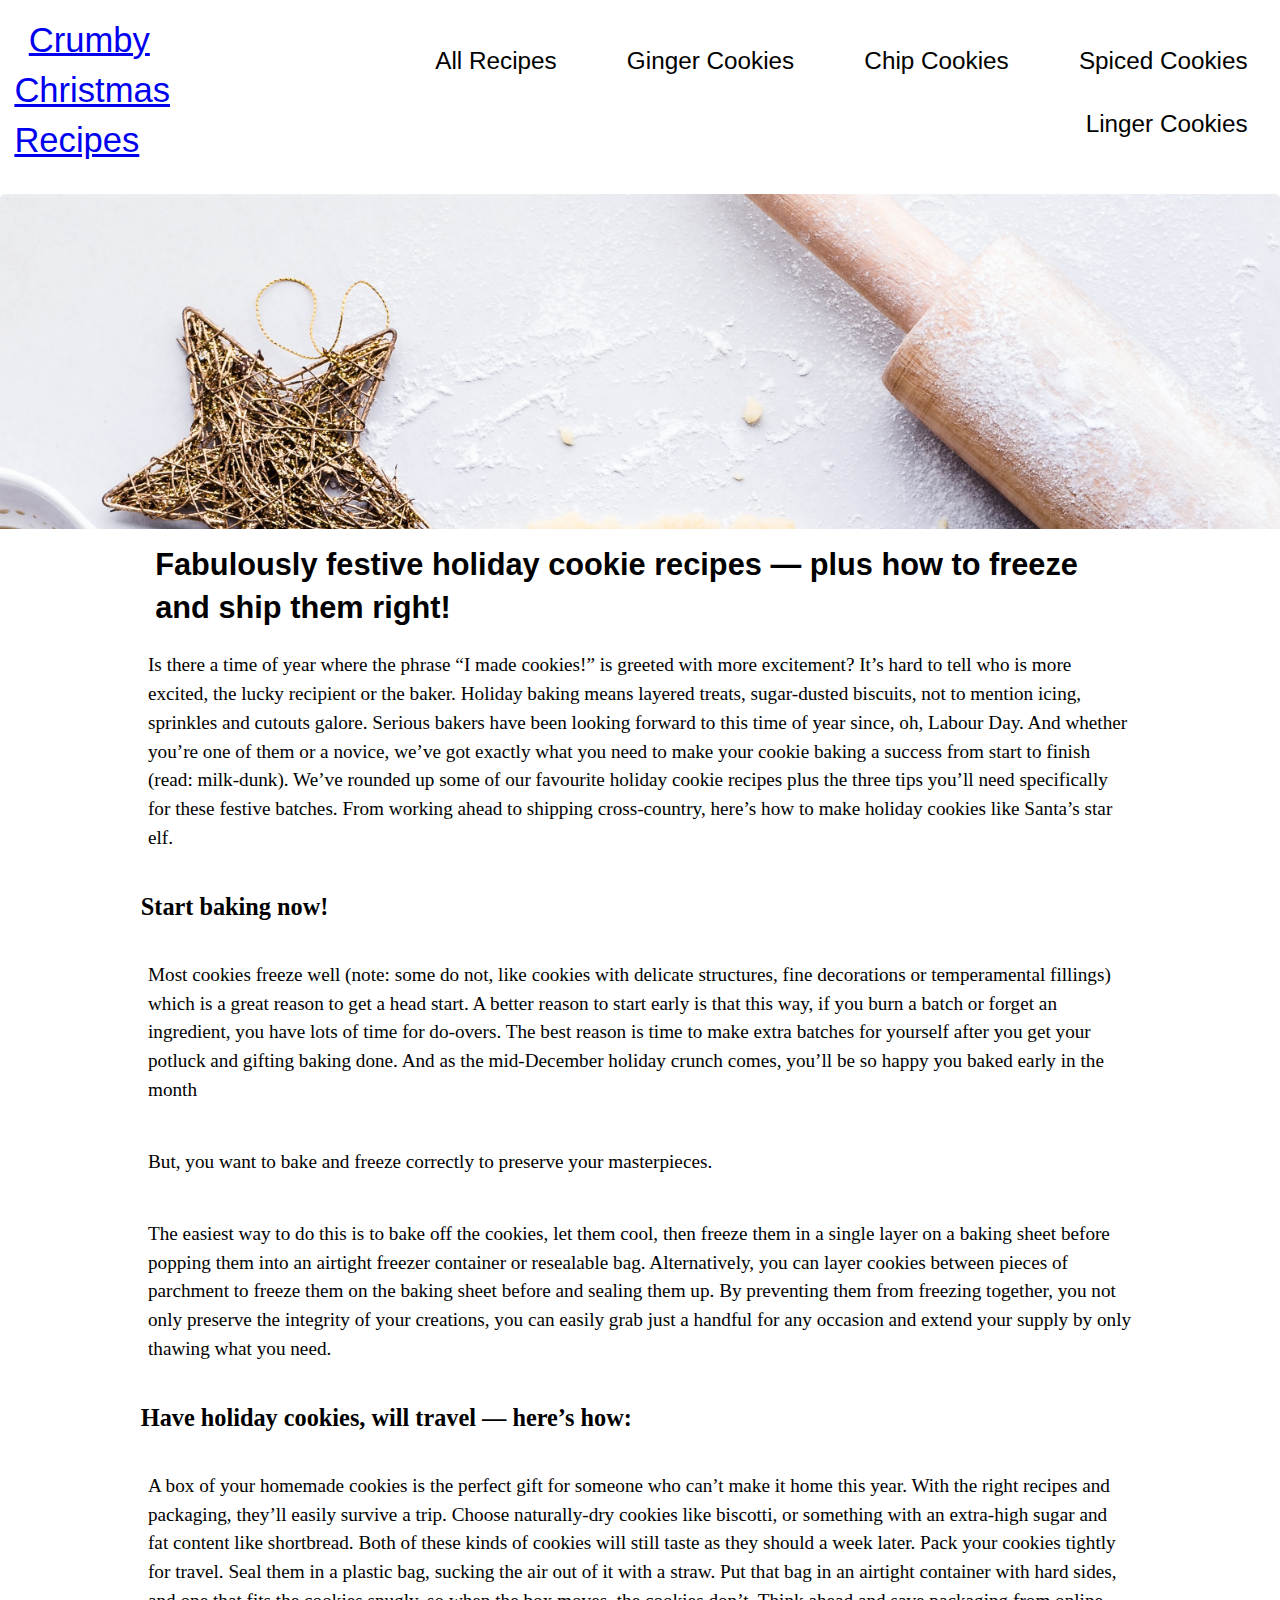
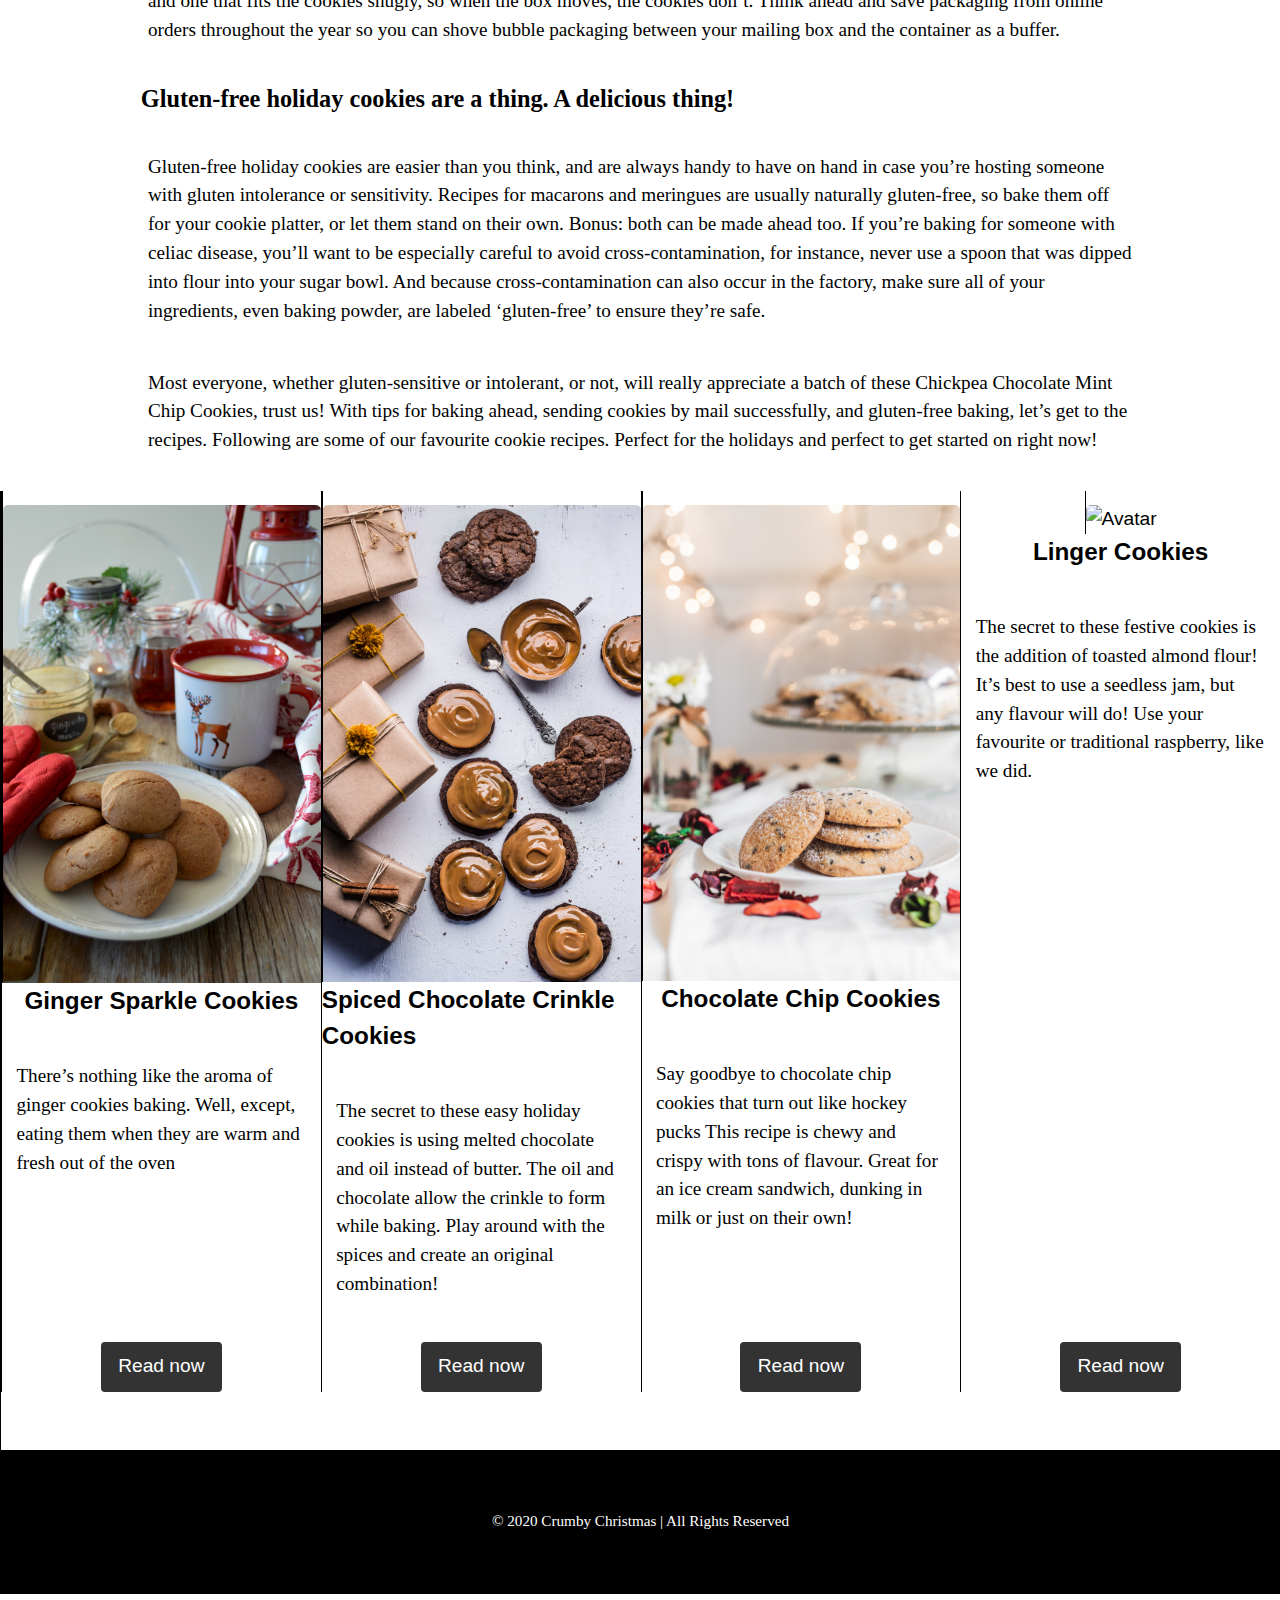
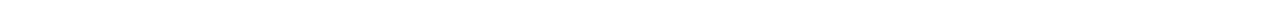
==== index.html @ 1827443c "Update file" ====
<!DOCTYPE html>
<html lang="en-ca">
<head>
  <meta charset="utf-8">
  <title>Recipe-Website</title>
  <meta name="viewport" content="width=device-width,initial-scale=1">
  <link href="css/main.css" rel="stylesheet">
  <link href="css/type.css" rel="stylesheet">
  <link href="css/grid.css" rel="stylesheet">
  <link href="css/modules.css" rel="stylesheet">
  <link rel="stylesheet" href="https://use.typekit.net/mhc1vne.css">
</head>
<body>
  <header class="masthead grid grid-middle island-1-2">
    <div class="island-1-2 unit xs-1 s-1 m-1 l-1-4 push-0">
      <a class="exa masthead-title section-bg embed embed-16by9 push-0 gutter-1-2 inline" href="index.html">Crumby Christmas Recipes</a>
    </div>

    <nav class="nav unit xs-1 s-1 m-1 l-3-4">
      <ul class="list-group-inline push-0">

        <li class="island-1-8">
          <a class="block text-center gutter pad-t-1 pad-b-1-4 giga" href="">All Recipes</a>
        </li>

        <li class="island-1-8">
          <a class="block text-center gutter pad-t-1 pad-b-1-4 giga" href="ginger.html">Ginger Cookies</a>
        </li>

        <li class="island-1-8">
          <a class="block text-center gutter pad-t-1 pad-b-1-4 giga" href="chip.html">Chip Cookies</a>
        </li>

        <li class="island-1-8">
          <a class="block text-center gutter pad-t-1 pad-b-1-4 giga" href="spiced.html">Spiced Cookies</a>
        </li>


        <li class="island-1-8">
          <a class="block text-center gutter pad-t-1 pad-b-1-4 giga" href="linger.html">Linger Cookies</a>
        </li>

      </ul>

    </nav>

    <div class="embed embed-4by1">
      <img class="embed-item" src="images/hoho.jpg"  alt="">
      <div class="banner-context text-right gutter-1-2">
        <div class="unit xs-1 s-1 m-1-2 l-1-2">
          <div class="wrapper">

          </div>
        </header>

      </div>

      <article class="wrapper">
        <h2 class="island-1-2 push-0">Fabulously festive holiday cookie recipes — plus how to freeze and ship them right!</h1>
          <p class="island-1-4">Is there a time of year where the phrase “I made cookies!” is greeted with more excitement? It’s hard to tell who is more excited, the lucky recipient or the baker. Holiday baking means layered treats, sugar-dusted biscuits, not to mention icing, sprinkles and cutouts galore. Serious bakers have been looking forward to this time of year since, oh, Labour Day. And whether you’re one of them or a novice, we’ve got exactly what you need to make your cookie baking a success from start to finish (read: milk-dunk). We’ve rounded up some of our favourite holiday cookie recipes plus the three tips you’ll need specifically for these festive batches. From working ahead to shipping cross-country, here’s how to make holiday cookies like Santa’s star elf.</p>
          <h4 class="haboro">Start baking now!</h4>
          <p class="island-1-4">Most cookies freeze well (note: some do not, like cookies with delicate structures, fine decorations or temperamental fillings) which is a great reason to get a head start. A better reason to start early is that this way, if you burn a batch or forget an ingredient, you have lots of time for do-overs. The best reason is time to make extra batches for yourself after you get your potluck and gifting baking done. And as the mid-December holiday crunch comes, you’ll be so happy you baked early in the month</p>
          <p class="island-1-4">But, you want to bake and freeze correctly to preserve your masterpieces.</p>
          <p class="island-1-4">The easiest way to do this is to bake off the cookies, let them cool, then freeze them in a single layer on a baking sheet before popping them into an airtight freezer container or resealable bag. Alternatively, you can layer cookies between pieces of parchment to freeze them on the baking sheet before and sealing them up. By preventing them from freezing together, you not only preserve the integrity of your creations, you can easily grab just a handful for any occasion and extend your supply by only thawing what you need.</p>
          <h4 class="haboro">Have holiday cookies, will travel — here’s how:</h4>
          <p class="island-1-4">A box of your homemade cookies is the perfect gift for someone who can’t make it home this year. With the right recipes and packaging, they’ll easily survive a trip. Choose naturally-dry cookies like biscotti, or something with an extra-high sugar and fat content like shortbread. Both of these kinds of cookies will still taste as they should a week later.
            Pack your cookies tightly for travel. Seal them in a plastic bag, sucking the air out of it with a straw. Put that bag in an airtight container with hard sides, and one that fits the cookies snugly, so when the box moves, the cookies don’t. Think ahead and save packaging from online orders throughout the year so you can shove bubble packaging between your mailing box and the container as a buffer.</p>
            <h4 class="haboro">Gluten-free holiday cookies are a thing. A delicious thing!</h4>
            <p class="island-1-4">Gluten-free holiday cookies are easier than you think, and are always handy to have on hand in case you’re hosting someone with gluten intolerance or sensitivity. Recipes for macarons and meringues are usually naturally gluten-free, so bake them off for your cookie platter, or let them stand on their own. Bonus: both can be made ahead too.
              If you’re baking for someone with celiac disease, you’ll want to be especially careful to avoid cross-contamination, for instance, never use a spoon that was dipped into flour into your sugar bowl. And because cross-contamination can also occur in the factory, make sure all of your ingredients, even baking powder, are labeled ‘gluten-free’ to ensure they’re safe.</p>
              <p class="island-1-4">Most everyone, whether gluten-sensitive or intolerant, or not, will really appreciate a batch of these Chickpea Chocolate Mint Chip Cookies, trust us!
                With tips for baking ahead, sending cookies by mail successfully, and gluten-free baking, let’s get to the recipes. Following are some of our favourite cookie recipes. Perfect for the holidays and perfect to get started on right now!</p>


              </article>


              <section>
                <div class="grid grid-strech">



                  <div class="unit xs-1 s-1 m-1-2 l-1-4 xl-1-4 unit-content-center-vertical unit-content-distribute">
                    <div>
                      <img class="img-flex" src="images/gingery-cookies.jpg" alt="Avatar">
                    </div>
                    <h4 class="gutter-1-2"><b>Ginger Sparkle Cookies</b></h4>
                    <p class="content-fill island-1-2">There’s nothing like the aroma of ginger cookies baking. Well, except, eating them when they are warm and fresh out of the oven</p>
                    <a class="btn btn-small content-shrink" href="ginger.html">Read now</a>
                  </div>
                  <div class="unit xs-1 s-1 m-1-2 l-1-4 xl-1-4 unit-content-center-vertical unit-content-distribute">

                    <div>
                      <img class="img-flex" src="images/peanut-cookies.jpg" alt="Avatar" style="width:100%">
                    </div>

                    <h4><b>Spiced Chocolate Crinkle Cookies</b></h4>
                    <p class="content-fill island-1-2">The secret to these easy holiday cookies is using melted chocolate and oil instead of butter. The oil and chocolate allow the crinkle to form while baking. Play around with the spices and create an original combination!</p>
                    <a class="btn btn-small content-shrink" href="chocolate.html">Read now</a>
                  </div>

                  <div class="unit xs-1 s-1 m-1-2 l-1-4 xl-1-4 unit-content-center-vertical unit-content-distribute">
                    <div>

                      <img class="img-flex" src="images/chip-cookies.jpg" alt="Avatar" style="width:100%">
                    </div>
                    <h4>Chocolate Chip Cookies<b></b></h4>
                    <p class="content-fill island-1-2">Say goodbye to chocolate chip cookies that turn out like hockey pucks
                      This recipe is chewy and crispy with tons of flavour. Great for an ice cream sandwich, dunking in milk or just on their own!</p>
                      <a class="btn btn-small content-shrink" href="chip.html">Read now</a>
                    </div>

                    <div class="unit xs-1 s-1 m-1-2 l-1-4 xl-1-4 unit-content-center-vertical unit-content-distribute">
                      <div>

                        <img class="img-flex" src="images/jam-cookies.jpg" alt="Avatar" style="width:100%">
                      </div>
                          <h4><b>Linger Cookies</b></h4>
                          <p class="content-fill island-1-2">The secret to these festive cookies is the addition of toasted almond flour! It’s best to use a seedless jam, but any flavour will do! Use your favourite or traditional raspberry, like we did.</p>
                          <a class="btn btn-small  content-shrink" href="linger.html">Read now</a>
                        </div>
                      </div>
                    <div class="pad-t-2">
                      <footer role="contentinfo" class="text-white dark align-bottom" tabindex="0">
                          <p class="micro island-2 text-center">© 2020 Crumby Christmas | All Rights Reserved</p>
                      </footer>
                    </div>

        </section>

      </body>
      </html>
---- css/main.css ----
@-moz-viewport { width: device-width; scale: 1; }
@-ms-viewport { width: device-width; scale: 1; }
@-o-viewport { width: device-width; scale: 1; }
@-webkit-viewport { width: device-width; scale: 1; }
@viewport { width: device-width; scale: 1; }

html {
  font-family:  adobe-text-pro, samantha-upright, haboro-soft, sans-serif;
}

nav ul{
  text-align: right;
  margin: 0;
  list-style-type: none;
}

nav li {
  display: inline-block;
}

nav a {
  display: inline-block;
  padding: .5em .75em;
  color: #000;
  text-decoration: none;
}

.haboro {
  font-family: haboro-soft;
}

.adobe-text-pro {
  font-family: adobe-text-pro;
}

.cards {

display: grid;

grid-template-columns: repeat(3, 1fr);

grid-auto-rows: auto;

grid-gap: 1rem;

}

.card {
  /* Add shadows to create the "card" effect */
  box-shadow: 0 4px 8px 0 rgba(0,0,0,0.2);
  transition: 0.3s;
}

/* On mouse-over, add a deeper shadow */
.card:hover {
  box-shadow: 0 8px 16px 0 rgba(0,0,0,0.2);
}

/* Add some padding inside the card container */
.container {
  padding: 2px 16px;
}

.card {
  box-shadow: 0 4px 8px 0 rgba(0,0,0,0.2);
  transition: 0.3s;
  border-radius: 5px; /* 5px rounded corners */
}

/* Add rounded corners to the top left and the top right corner of the image */
img {
  border-radius: 5px 5px 0 0;
}


section {
  display: flex inline-block;
  flex-grow: 1;
  flex-direction: row;
  margin-bottom: 1em;
}

section div {
  border-left: solid;
  border-width: thin;
  margin: 0;
  /* width: 25%; */
}

img {
  width: 100%;
  display: block;
  margin-left: auto;
  margin-right: auto;
  margin-top: .75em;
}

.card img {
  width: 100px;
}

p {
   font-family: adobe-text-pro;
}

footer {
  width:100%;
  background-color: black;
  color: #ffff;
}

@media only screen and (min-width: 38em) {

  }
;
   }


   }
---- css/type.css ----
/*
  Typografier || Code released under the UNLICENSE
  https://typografier.web-dev.tools/#0,100,1.3,1.067,1;38,110,1.4,1.125,1;60,120,1.5,1.125,1;90,130,1.5,1.125,1
*/

html {
  font-size: 100%;
  line-height: 1.3;
}

a {
  background-color: transparent;
  -webkit-text-decoration-skip: objects;
}

sub,
sup {
  font-size: .75em;
  line-height: 1px;
  position: relative;
  vertical-align: baseline;
}

sup {
  top: -.5em;
}

sub {
  bottom: -.25em;
}

pre,
code,
kbd,
samp {
  font-size: 1em;
}

abbr[title] {
  border-bottom: none;
  text-decoration: underline;
  text-decoration: underline dotted;
}

b,
strong {
  font-weight: bold;
}

dfn,
caption {
  font-style: italic;
}

hr {
  border: 0;
  border-top: 2px solid #000;
  height: 0;
}

table {
  border-collapse: collapse;
  border-spacing: 0;
  width: 100%;
  table-layout: fixed;
}

caption {
  text-align: left;
}

th,
td {
  border-bottom: 1px solid #000;
  text-align: left;
  vertical-align: top;
}

thead th {
  vertical-align: bottom;

  border-bottom-width: 2px;
}

.text-left {
  text-align: left;
}

.text-right {
  text-align: right;
}

.text-center {
  text-align: center;
}

.normal {
  font-weight: normal;
  font-style: normal;
}

.not-bold {
  font-weight: normal;
}

.not-italic {
  font-style: normal;
}

.bold {
  font-weight: bold;
}

.italic {
  font-style: italic;
}

.text-upper {
  text-transform: uppercase;
}

.text-lower {
  text-transform: lowercase;
}

.wrapper {
  margin-left: auto;
  margin-right: auto;
  max-width: 52em;
  width: 100%;
}

.wrapper-no-center {
  max-width: 52em;
  width: 100%;
}

.max-length {
  margin-left: auto;
  margin-right: auto;
  max-width: 36em;
  width: 100%;
}

.max-length-no-center {
  max-width: 36em;
  width: 100%;
}

h1,
h2,
h3,
h4,
h5,
h6,
p,
ul,
ol,
dl,
dd,
figure,
blockquote,
details,
hr,
fieldset,
pre,
table,
caption,
menu {
  margin: 0 0 1.3rem;
}

.tenamega {
  font-size: 2.0408rem;
  line-height: 2.925rem;
}

.tenakilo {
  font-size: 1.9127rem;
  line-height: 2.6rem;
}

.tena {
  font-size: 1.7926rem;
  line-height: 2.6rem;
}

.nina {
  font-size: 1.68rem;
  line-height: 2.275rem;
}

.yotta {
  font-size: 1.5745rem;
  line-height: 2.275rem;
}

.zetta {
  font-size: 1.4757rem;
  line-height: 1.95rem;
}

h1,
.exa {
  font-size: 1.383rem;
  line-height: 1.95rem;
}

h2,
.peta {
  font-size: 1.2962rem;
  line-height: 1.95rem;
}

h3,
.tera {
  font-size: 1.2148rem;
  line-height: 1.625rem;
}

h4,
.giga {
  font-size: 1.1385rem;
  line-height: 1.625rem;
}

h5,
.mega {
  font-size: 1.067rem;
  line-height: 1.625rem;
}

h6,
.kilo,
input,
textarea {
  font-size: 1rem;
  line-height: 1.3rem;
}

small,
.milli {
  font-size: .9372rem;
  line-height: 1.3rem;
}

.micro {
  font-size: .8784rem;
  line-height: 1.3rem;
}

.nano {
  font-size: .8232rem;
  line-height: 1.3rem;
}

.pico {
  font-size: .7715rem;
  line-height: 1.3rem;
}

ul,
ol {
  padding-left: 0;
}

ul ul,
ol ul {
  padding-left: 1em;
}

ol ol,
ul ol {
  padding-left: 1.6em;
}

.hang-punc {
  float: left;
  margin-left: -1.4em;
  text-align: right;
  width: 1.3em;
}

table {
  margin-left: -.325rem;
  margin-right: -.325rem;
  width: calc(100% + .325rem + .325rem);
}

input,
option,
select {
  height: calc(1.3rem + .1625rem + .1625rem);
}

[type="color"] {
  width: calc(1.3rem + .1625rem + .1625rem);
}

[type="checkbox"],
[type="radio"] {
  display: inline-block;
  height: auto;
}

.push {
  margin-bottom: 1.3rem;
}

.push-none,
.push-0 {
  margin-bottom: 0;
}

.push-double,
.push-2 {
  margin-bottom: 2.6rem;
}

.push-three-quarters,
.push-3-4 {
  margin-bottom: .975rem;
}

.push-half,
.push-1-2 {
  margin-bottom: .65rem;
}

.push-quarter,
.push-1-4 {
  margin-bottom: .325rem;
}

.push-eighth,
.push-1-8 {
  margin-bottom: .1625rem;
}

.push-right-eighth,
.push-r-1-8 {
  margin-right: .1625rem;
}

.push-right-quarter,
.push-r-1-4 {
  margin-right: .325rem;
}

.push-right-half,
.push-r-1-2 {
  margin-right: .65rem;
}

.push-right-three-quarters,
.push-r-3-4 {
  margin-right: .975rem;
}

.push-right,
.push-r {
  margin-right: 1.3rem;
}

.pad-top,
.pad-t {
  padding-top: 1.3rem;
}

.pad-bottom,
.pad-b {
  padding-bottom: 1.3rem;
}

.pad-top-double,
.pad-t-2 {
  padding-top: 2.6rem;
}

.pad-bottom-double,
.pad-b-2 {
  padding-bottom: 2.6rem;
}

.pad-top-three-quarters,
.pad-t-3-4 {
  padding-top: .975rem;
}

.pad-bottom-three-quarters,
.pad-b-3-4 {
  padding-bottom: .975rem;
}

.pad-top-half,
.pad-t-1-2 {
  padding-top: .65rem;
}

.pad-bottom-half,
.pad-b-1-2 {
  padding-bottom: .65rem;
}

.pad-top-quarter,
.pad-t-1-4 {
  padding-top: .325rem;
}

.pad-bottom-quarter,
.pad-b-1-4 {
  padding-bottom: .325rem;
}

.pad-top-eighth,
.pad-t-1-8 {
  padding-top: .1625rem;
}

.pad-bottom-eighth,
.pad-b-1-8 {
  padding-bottom: .1625rem;
}

.island {
  padding: 1.3rem;
}

.island-double,
.island-2 {
  padding: 2.6rem;
}

.island-three-quarters,
.island-3-4 {
  padding: .975rem;
}

.island-half,
.island-1-2 {
  padding: .65rem;
}

.island-quarter,
.island-1-4,
td,
table th {
  padding: .325rem;
}

.island-eighth,
.island-1-8,
input:not([type="checkbox"]),
input:not([type="radio"]),
textarea {
  padding: .1625rem;
}

.gutter {
  padding-left: 1.3rem;
  padding-right: 1.3rem;
}

.gutter-double,
.gutter-2 {
  padding-left: 2.6rem;
  padding-right: 2.6rem;
}

.gutter-three-quarters,
.gutter-3-4 {
  padding-left: .975rem;
  padding-right: .975rem;
}

.gutter-half,
.gutter-1-2 {
  padding-left: .65rem;
  padding-right: .65rem;
}

.gutter-quarter,
.gutter-1-4,
caption {
  padding-left: .325rem;
  padding-right: .325rem;
}

.gutter-eighth,
.gutter-1-8 {
  padding-left: .1625rem;
  padding-right: .1625rem;
}

.i-1 {
  height: 1.3rem;
  width: 1.3rem;
}

.i-3-4 {
  height: .975rem;
  width: .975rem;
}

.i-1-2 {
  height: .65rem;
  width: .65rem;
}

.i-1-4 {
  height: .325rem;
  width: .325rem;
}

.i-1-8 {
  height: .1625rem;
  width: .1625rem;
}

.i-1-1-2,
.i-3-2 {
  height: 1.95rem;
  width: 1.95rem;
}

.i-1-1-4,
.i-5-4 {
  height: 1.625rem;
  width: 1.625rem;
}

.i-1-3-4,
.i-7-4 {
  height: 2.275rem;
  width: 2.275rem;
}

.i-2 {
  height: 2.6rem;
  width: 2.6rem;
}

select {
  padding: 0 .1625rem;
}

fieldset {
  padding: .325rem 0;

  border: 0;
  border-top: 2px solid #000;
}

legend {
  padding-right: .325rem;
}

@media only screen and (min-width: 38em) {

  html {
    font-size: 110%;
    line-height: 1.4;
  }

  h1,
  h2,
  h3,
  h4,
  h5,
  h6,
  p,
  ul,
  ol,
  dl,
  dd,
  figure,
  blockquote,
  details,
  hr,
  fieldset,
  pre,
  table,
  caption,
  menu {
    margin: 0 0 1.4rem;
  }

  .tenamega {
    font-size: 3.6532rem;
    line-height: 4.9rem;
  }

  .tenakilo {
    font-size: 3.2473rem;
    line-height: 4.55rem;
  }

  .tena {
    font-size: 2.8865rem;
    line-height: 3.85rem;
  }

  .nina {
    font-size: 2.5658rem;
    line-height: 3.5rem;
  }

  .yotta {
    font-size: 2.2807rem;
    line-height: 3.15rem;
  }

  .zetta {
    font-size: 2.0273rem;
    line-height: 2.8rem;
  }

  h1,
  .exa {
    font-size: 1.802rem;
    line-height: 2.45rem;
  }

  h2,
  .peta {
    font-size: 1.6018rem;
    line-height: 2.1rem;
  }

  h3,
  .tera {
    font-size: 1.4238rem;
    line-height: 2.1rem;
  }

  h4,
  .giga {
    font-size: 1.2656rem;
    line-height: 1.75rem;
  }

  h5,
  .mega {
    font-size: 1.125rem;
    line-height: 1.75rem;
  }

  h6,
  .kilo,
  input,
  textarea {
    font-size: 1rem;
    line-height: 1.4rem;
  }

  small,
  .milli {
    font-size: .8889rem;
    line-height: 1.4rem;
  }

  .micro {
    font-size: .7901rem;
    line-height: 1.4rem;
  }

  .nano {
    font-size: .7023rem;
    line-height: 1.05rem;
  }

  .pico {
    font-size: .6243rem;
    line-height: 1.05rem;
  }

  ul,
  ol {
    padding-left: 0;
  }

  ul ul,
  ol ul {
    padding-left: 1em;
  }

  ol ol,
  ul ol {
    padding-left: 1.6em;
  }

  .hang-punc {
    float: left;
    margin-left: -1.4em;
    text-align: right;
    width: 1.3em;
  }

  table {
    margin-left: -.35rem;
    margin-right: -.35rem;
    width: calc(100% + .35rem + .35rem);
  }

  input,
  option,
  select {
    height: calc(1.4rem + .175rem + .175rem);
  }

  [type="color"] {
    width: calc(1.4rem + .175rem + .175rem);
  }

  [type="checkbox"],
  [type="radio"] {
    display: inline-block;
    height: auto;
  }

  .push {
    margin-bottom: 1.4rem;
  }

  .push-none,
  .push-0 {
    margin-bottom: 0;
  }

  .push-double,
  .push-2 {
    margin-bottom: 2.8rem;
  }

  .push-three-quarters,
  .push-3-4 {
    margin-bottom: 1.05rem;
  }

  .push-half,
  .push-1-2 {
    margin-bottom: .7rem;
  }

  .push-quarter,
  .push-1-4 {
    margin-bottom: .35rem;
  }

  .push-eighth,
  .push-1-8 {
    margin-bottom: .175rem;
  }

  .push-right-eighth,
  .push-r-1-8 {
    margin-right: .175rem;
  }

  .push-right-quarter,
  .push-r-1-4 {
    margin-right: .35rem;
  }

  .push-right-half,
  .push-r-1-2 {
    margin-right: .7rem;
  }

  .push-right-three-quarters,
  .push-r-3-4 {
    margin-right: 1.05rem;
  }

  .push-right,
  .push-r {
    margin-right: 1.4rem;
  }

  .pad-top,
  .pad-t {
    padding-top: 1.4rem;
  }

  .pad-bottom,
  .pad-b {
    padding-bottom: 1.4rem;
  }

  .pad-top-double,
  .pad-t-2 {
    padding-top: 2.8rem;
  }

  .pad-bottom-double,
  .pad-b-2 {
    padding-bottom: 2.8rem;
  }

  .pad-top-three-quarters,
  .pad-t-3-4 {
    padding-top: 1.05rem;
  }

  .pad-bottom-three-quarters,
  .pad-b-3-4 {
    padding-bottom: 1.05rem;
  }

  .pad-top-half,
  .pad-t-1-2 {
    padding-top: .7rem;
  }

  .pad-bottom-half,
  .pad-b-1-2 {
    padding-bottom: .7rem;
  }

  .pad-top-quarter,
  .pad-t-1-4 {
    padding-top: .35rem;
  }

  .pad-bottom-quarter,
  .pad-b-1-4 {
    padding-bottom: .35rem;
  }

  .pad-top-eighth,
  .pad-t-1-8 {
    padding-top: .175rem;
  }

  .pad-bottom-eighth,
  .pad-b-1-8 {
    padding-bottom: .175rem;
  }

  .island {
    padding: 1.4rem;
  }

  .island-double,
  .island-2 {
    padding: 2.8rem;
  }

  .island-three-quarters,
  .island-3-4 {
    padding: 1.05rem;
  }

  .island-half,
  .island-1-2 {
    padding: .7rem;
  }

  .island-quarter,
  .island-1-4,
  td,
  table th {
    padding: .35rem;
  }

  .island-eighth,
  .island-1-8,
  input:not([type="checkbox"]),
  input:not([type="radio"]),
  textarea {
    padding: .175rem;
  }

  .gutter {
    padding-left: 1.4rem;
    padding-right: 1.4rem;
  }

  .gutter-double,
  .gutter-2 {
    padding-left: 2.8rem;
    padding-right: 2.8rem;
  }

  .gutter-three-quarters,
  .gutter-3-4 {
    padding-left: 1.05rem;
    padding-right: 1.05rem;
  }

  .gutter-half,
  .gutter-1-2 {
    padding-left: .7rem;
    padding-right: .7rem;
  }

  .gutter-quarter,
  .gutter-1-4,
  caption {
    padding-left: .35rem;
    padding-right: .35rem;
  }

  .gutter-eighth,
  .gutter-1-8 {
    padding-left: .175rem;
    padding-right: .175rem;
  }

  .i-1 {
    height: 1.4rem;
    width: 1.4rem;
  }

  .i-3-4 {
    height: 1.05rem;
    width: 1.05rem;
  }

  .i-1-2 {
    height: .7rem;
    width: .7rem;
  }

  .i-1-4 {
    height: .35rem;
    width: .35rem;
  }

  .i-1-8 {
    height: .175rem;
    width: .175rem;
  }

  .i-1-1-2,
  .i-3-2 {
    height: 2.1rem;
    width: 2.1rem;
  }

  .i-1-1-4,
  .i-5-4 {
    height: 1.75rem;
    width: 1.75rem;
  }

  .i-1-3-4,
  .i-7-4 {
    height: 2.45rem;
    width: 2.45rem;
  }

  .i-2 {
    height: 2.8rem;
    width: 2.8rem;
  }

  select {
    padding: 0 .175rem;
  }

  fieldset {
    padding: .35rem 0;

    border: 0;
    border-top: 2px solid #000;
  }

  legend {
    padding-right: .35rem;
  }

}

@media only screen and (min-width: 60em) {

  html {
    font-size: 120%;
    line-height: 1.5;
  }

  h1,
  h2,
  h3,
  h4,
  h5,
  h6,
  p,
  ul,
  ol,
  dl,
  dd,
  figure,
  blockquote,
  details,
  hr,
  fieldset,
  pre,
  table,
  caption,
  menu {
    margin: 0 0 1.5rem;
  }

  .tenamega {
    font-size: 3.6532rem;
    line-height: 4.875rem;
  }

  .tenakilo {
    font-size: 3.2473rem;
    line-height: 4.5rem;
  }

  .tena {
    font-size: 2.8865rem;
    line-height: 4.125rem;
  }

  .nina {
    font-size: 2.5658rem;
    line-height: 3.375rem;
  }

  .yotta {
    font-size: 2.2807rem;
    line-height: 3rem;
  }

  .zetta {
    font-size: 2.0273rem;
    line-height: 3rem;
  }

  h1,
  .exa {
    font-size: 1.802rem;
    line-height: 2.625rem;
  }

  h2,
  .peta {
    font-size: 1.6018rem;
    line-height: 2.25rem;
  }

  h3,
  .tera {
    font-size: 1.4238rem;
    line-height: 1.875rem;
  }

  h4,
  .giga {
    font-size: 1.2656rem;
    line-height: 1.875rem;
  }

  h5,
  .mega {
    font-size: 1.125rem;
    line-height: 1.5rem;
  }

  h6,
  .kilo,
  input,
  textarea {
    font-size: 1rem;
    line-height: 1.5rem;
  }

  small,
  .milli {
    font-size: .8889rem;
    line-height: 1.5rem;
  }

  .micro {
    font-size: .7901rem;
    line-height: 1.5rem;
  }

  .nano {
    font-size: .7023rem;
    line-height: 1.125rem;
  }

  .pico {
    font-size: .6243rem;
    line-height: 1.125rem;
  }

  ul,
  ol {
    padding-left: 0;
  }

  ul ul,
  ol ul {
    padding-left: 1em;
  }

  ol ol,
  ul ol {
    padding-left: 1.6em;
  }

  .hang-punc {
    float: left;
    margin-left: -1.4em;
    text-align: right;
    width: 1.3em;
  }

  table {
    margin-left: -.375rem;
    margin-right: -.375rem;
    width: calc(100% + .375rem + .375rem);
  }

  input,
  option,
  select {
    height: calc(1.5rem + .1875rem + .1875rem);
  }

  [type="color"] {
    width: calc(1.5rem + .1875rem + .1875rem);
  }

  [type="checkbox"],
  [type="radio"] {
    display: inline-block;
    height: auto;
  }

  .push {
    margin-bottom: 1.5rem;
  }

  .push-none,
  .push-0 {
    margin-bottom: 0;
  }

  .push-double,
  .push-2 {
    margin-bottom: 3rem;
  }

  .push-three-quarters,
  .push-3-4 {
    margin-bottom: 1.125rem;
  }

  .push-half,
  .push-1-2 {
    margin-bottom: .75rem;
  }

  .push-quarter,
  .push-1-4 {
    margin-bottom: .375rem;
  }

  .push-eighth,
  .push-1-8 {
    margin-bottom: .1875rem;
  }

  .push-right-eighth,
  .push-r-1-8 {
    margin-right: .1875rem;
  }

  .push-right-quarter,
  .push-r-1-4 {
    margin-right: .375rem;
  }

  .push-right-half,
  .push-r-1-2 {
    margin-right: .75rem;
  }

  .push-right-three-quarters,
  .push-r-3-4 {
    margin-right: 1.125rem;
  }

  .push-right,
  .push-r {
    margin-right: 1.5rem;
  }

  .pad-top,
  .pad-t {
    padding-top: 1.5rem;
  }

  .pad-bottom,
  .pad-b {
    padding-bottom: 1.5rem;
  }

  .pad-top-double,
  .pad-t-2 {
    padding-top: 3rem;
  }

  .pad-bottom-double,
  .pad-b-2 {
    padding-bottom: 3rem;
  }

  .pad-top-three-quarters,
  .pad-t-3-4 {
    padding-top: 1.125rem;
  }

  .pad-bottom-three-quarters,
  .pad-b-3-4 {
    padding-bottom: 1.125rem;
  }

  .pad-top-half,
  .pad-t-1-2 {
    padding-top: .75rem;
  }

  .pad-bottom-half,
  .pad-b-1-2 {
    padding-bottom: .75rem;
  }

  .pad-top-quarter,
  .pad-t-1-4 {
    padding-top: .375rem;
  }

  .pad-bottom-quarter,
  .pad-b-1-4 {
    padding-bottom: .375rem;
  }

  .pad-top-eighth,
  .pad-t-1-8 {
    padding-top: .1875rem;
  }

  .pad-bottom-eighth,
  .pad-b-1-8 {
    padding-bottom: .1875rem;
  }

  .island {
    padding: 1.5rem;
  }

  .island-double,
  .island-2 {
    padding: 3rem;
  }

  .island-three-quarters,
  .island-3-4 {
    padding: 1.125rem;
  }

  .island-half,
  .island-1-2 {
    padding: .75rem;
  }

  .island-quarter,
  .island-1-4,
  td,
  table th {
    padding: .375rem;
  }

  .island-eighth,
  .island-1-8,
  input:not([type="checkbox"]),
  input:not([type="radio"]),
  textarea {
    padding: .1875rem;
  }

  .gutter {
    padding-left: 1.5rem;
    padding-right: 1.5rem;
  }

  .gutter-double,
  .gutter-2 {
    padding-left: 3rem;
    padding-right: 3rem;
  }

  .gutter-three-quarters,
  .gutter-3-4 {
    padding-left: 1.125rem;
    padding-right: 1.125rem;
  }

  .gutter-half,
  .gutter-1-2 {
    padding-left: .75rem;
    padding-right: .75rem;
  }

  .gutter-quarter,
  .gutter-1-4,
  caption {
    padding-left: .375rem;
    padding-right: .375rem;
  }

  .gutter-eighth,
  .gutter-1-8 {
    padding-left: .1875rem;
    padding-right: .1875rem;
  }

  .i-1 {
    height: 1.5rem;
    width: 1.5rem;
  }

  .i-3-4 {
    height: 1.125rem;
    width: 1.125rem;
  }

  .i-1-2 {
    height: .75rem;
    width: .75rem;
  }

  .i-1-4 {
    height: .375rem;
    width: .375rem;
  }

  .i-1-8 {
    height: .1875rem;
    width: .1875rem;
  }

  .i-1-1-2,
  .i-3-2 {
    height: 2.25rem;
    width: 2.25rem;
  }

  .i-1-1-4,
  .i-5-4 {
    height: 1.875rem;
    width: 1.875rem;
  }

  .i-1-3-4,
  .i-7-4 {
    height: 2.625rem;
    width: 2.625rem;
  }

  .i-2 {
    height: 3rem;
    width: 3rem;
  }

  select {
    padding: 0 .1875rem;
  }

  fieldset {
    padding: .375rem 0;

    border: 0;
    border-top: 2px solid #000;
  }

  legend {
    padding-right: .375rem;
  }

}

@media only screen and (min-width: 90em) {

  html {
    font-size: 130%;
    line-height: 1.5;
  }

  h1,
  h2,
  h3,
  h4,
  h5,
  h6,
  p,
  ul,
  ol,
  dl,
  dd,
  figure,
  blockquote,
  details,
  hr,
  fieldset,
  pre,
  table,
  caption,
  menu {
    margin: 0 0 1.5rem;
  }

  .tenamega {
    font-size: 3.6532rem;
    line-height: 4.875rem;
  }

  .tenakilo {
    font-size: 3.2473rem;
    line-height: 4.5rem;
  }

  .tena {
    font-size: 2.8865rem;
    line-height: 4.125rem;
  }

  .nina {
    font-size: 2.5658rem;
    line-height: 3.375rem;
  }

  .yotta {
    font-size: 2.2807rem;
    line-height: 3rem;
  }

  .zetta {
    font-size: 2.0273rem;
    line-height: 3rem;
  }

  h1,
  .exa {
    font-size: 1.802rem;
    line-height: 2.625rem;
  }

  h2,
  .peta {
    font-size: 1.6018rem;
    line-height: 2.25rem;
  }

  h3,
  .tera {
    font-size: 1.4238rem;
    line-height: 1.875rem;
  }

  h4,
  .giga {
    font-size: 1.2656rem;
    line-height: 1.875rem;
  }

  h5,
  .mega {
    font-size: 1.125rem;
    line-height: 1.5rem;
  }

  h6,
  .kilo,
  input,
  textarea {
    font-size: 1rem;
    line-height: 1.5rem;
  }

  small,
  .milli {
    font-size: .8889rem;
    line-height: 1.5rem;
  }

  .micro {
    font-size: .7901rem;
    line-height: 1.5rem;
  }

  .nano {
    font-size: .7023rem;
    line-height: 1.125rem;
  }

  .pico {
    font-size: .6243rem;
    line-height: 1.125rem;
  }

  ul,
  ol {
    padding-left: 0;
  }

  ul ul,
  ol ul {
    padding-left: 1em;
  }

  ol ol,
  ul ol {
    padding-left: 1.6em;
  }

  .hang-punc {
    float: left;
    margin-left: -1.4em;
    text-align: right;
    width: 1.3em;
  }

  table {
    margin-left: -.375rem;
    margin-right: -.375rem;
    width: calc(100% + .375rem + .375rem);
  }

  input,
  option,
  select {
    height: calc(1.5rem + .1875rem + .1875rem);
  }

  [type="color"] {
    width: calc(1.5rem + .1875rem + .1875rem);
  }

  [type="checkbox"],
  [type="radio"] {
    display: inline-block;
    height: auto;
  }

  .push {
    margin-bottom: 1.5rem;
  }

  .push-none,
  .push-0 {
    margin-bottom: 0;
  }

  .push-double,
  .push-2 {
    margin-bottom: 3rem;
  }

  .push-three-quarters,
  .push-3-4 {
    margin-bottom: 1.125rem;
  }

  .push-half,
  .push-1-2 {
    margin-bottom: .75rem;
  }

  .push-quarter,
  .push-1-4 {
    margin-bottom: .375rem;
  }

  .push-eighth,
  .push-1-8 {
    margin-bottom: .1875rem;
  }

  .push-right-eighth,
  .push-r-1-8 {
    margin-right: .1875rem;
  }

  .push-right-quarter,
  .push-r-1-4 {
    margin-right: .375rem;
  }

  .push-right-half,
  .push-r-1-2 {
    margin-right: .75rem;
  }

  .push-right-three-quarters,
  .push-r-3-4 {
    margin-right: 1.125rem;
  }

  .push-right,
  .push-r {
    margin-right: 1.5rem;
  }

  .pad-top,
  .pad-t {
    padding-top: 1.5rem;
  }

  .pad-bottom,
  .pad-b {
    padding-bottom: 1.5rem;
  }

  .pad-top-double,
  .pad-t-2 {
    padding-top: 3rem;
  }

  .pad-bottom-double,
  .pad-b-2 {
    padding-bottom: 3rem;
  }

  .pad-top-three-quarters,
  .pad-t-3-4 {
    padding-top: 1.125rem;
  }

  .pad-bottom-three-quarters,
  .pad-b-3-4 {
    padding-bottom: 1.125rem;
  }

  .pad-top-half,
  .pad-t-1-2 {
    padding-top: .75rem;
  }

  .pad-bottom-half,
  .pad-b-1-2 {
    padding-bottom: .75rem;
  }

  .pad-top-quarter,
  .pad-t-1-4 {
    padding-top: .375rem;
  }

  .pad-bottom-quarter,
  .pad-b-1-4 {
    padding-bottom: .375rem;
  }

  .pad-top-eighth,
  .pad-t-1-8 {
    padding-top: .1875rem;
  }

  .pad-bottom-eighth,
  .pad-b-1-8 {
    padding-bottom: .1875rem;
  }

  .island {
    padding: 1.5rem;
  }

  .island-double,
  .island-2 {
    padding: 3rem;
  }

  .island-three-quarters,
  .island-3-4 {
    padding: 1.125rem;
  }

  .island-half,
  .island-1-2 {
    padding: .75rem;
  }

  .island-quarter,
  .island-1-4,
  td,
  table th {
    padding: .375rem;
  }

  .island-eighth,
  .island-1-8,
  input:not([type="checkbox"]),
  input:not([type="radio"]),
  textarea {
    padding: .1875rem;
  }

  .gutter {
    padding-left: 1.5rem;
    padding-right: 1.5rem;
  }

  .gutter-double,
  .gutter-2 {
    padding-left: 3rem;
    padding-right: 3rem;
  }

  .gutter-three-quarters,
  .gutter-3-4 {
    padding-left: 1.125rem;
    padding-right: 1.125rem;
  }

  .gutter-half,
  .gutter-1-2 {
    padding-left: .75rem;
    padding-right: .75rem;
  }

  .gutter-quarter,
  .gutter-1-4,
  caption {
    padding-left: .375rem;
    padding-right: .375rem;
  }

  .gutter-eighth,
  .gutter-1-8 {
    padding-left: .1875rem;
    padding-right: .1875rem;
  }

  .i-1 {
    height: 1.5rem;
    width: 1.5rem;
  }

  .i-3-4 {
    height: 1.125rem;
    width: 1.125rem;
  }

  .i-1-2 {
    height: .75rem;
    width: .75rem;
  }

  .i-1-4 {
    height: .375rem;
    width: .375rem;
  }

  .i-1-8 {
    height: .1875rem;
    width: .1875rem;
  }

  .i-1-1-2,
  .i-3-2 {
    height: 2.25rem;
    width: 2.25rem;
  }

  .i-1-1-4,
  .i-5-4 {
    height: 1.875rem;
    width: 1.875rem;
  }

  .i-1-3-4,
  .i-7-4 {
    height: 2.625rem;
    width: 2.625rem;
  }

  .i-2 {
    height: 3rem;
    width: 3rem;
  }

  select {
    padding: 0 .1875rem;
  }

  fieldset {
    padding: .375rem 0;

    border: 0;
    border-top: 2px solid #000;
  }

  legend {
    padding-right: .375rem;
  }

}
---- css/grid.css ----
/*
  Gridifier || Code released under the UNLICENSE
  https://gridifier.web-dev.tools/#xs,4,0,1,1;s,4,25,1,1;m,4,38,1,1;l,4,60,1,1
*/

.grid {
  margin: 0;
  padding: 0;
  letter-spacing: -.31em;
  text-rendering: optimizeSpeed;
  display: -webkit-flex;
  display: -ms-flexbox;
  display: flex;
  -webkit-flex-flow: row wrap;
  -ms-flex-flow: row wrap;
  flex-flow: row wrap;
}

.grid-bottom {
  -webkit-align-items: flex-end;
  -ms-align-items: flex-end;
  align-items: flex-end;
}

.grid-middle {
  -webkit-align-items: center;
  -ms-align-items: center;
  align-items: center;
}

.grid-stretch {
  -webkit-align-items: stretch;
  -ms-align-items: stretch;
  align-items: stretch;
}

.opera-only :-o-prefocus,
.grid {
  word-spacing: -.43em;
}

.unit {
  letter-spacing: normal;
  text-rendering: auto;
  vertical-align: top;
  word-spacing: normal;
  display: inline-block;
  visibility: visible;
}

.grid-bottom .unit {
  vertical-align: bottom;
}

.grid-middle .unit {
  vertical-align: middle;
}

[class*="unit-push-"],
[class*="unit-pull-"] {
  position: relative;
}

.unit-content-distribute {
  display: -ms-flexbox;
  display: -webkit-flex;
  display: flex;
  -ms-flex-direction: column;
  -webkit-flex-direction: column;
  flex-direction: column;
  -ms-flex-pack: justify;
  -webkit-justify-content: space-between;
  justify-content: space-between;
}

.unit-content-center,
.unit-content-center-vertical {
  display: -webkit-flex;
  display: -ms-flexbox;
  display: flex;
  -webkit-justify-content: center;
  -ms-flex-pack: center;
  justify-content: center;
  -webkit-align-items: center;
  -ms-flex-align: center;
  align-items: center;
  -webkit-align-content: center;
  -ms-flex-line-pack: center;
  align-content: center;
  -webkit-flex-direction: column wrap;
  -ms-flex-direction: column wrap;
  flex-flow: column wrap;
}

.unit-content-center-horizontal {
  display: -webkit-flex;
  display: -ms-flexbox;
  display: flex;
  -webkit-justify-content: center;
  -ms-flex-pack: center;
  justify-content: center;
  -webkit-align-items: center;
  -ms-flex-align: center;
  align-items: center;
  -webkit-align-content: center;
  -ms-flex-line-pack: center;
  align-content: center;
  -webkit-flex-direction: row wrap;
  -ms-flex-direction: row wrap;
  flex-flow: row wrap;
}

.content-fill,
.content-stretch {
  -ms-flex-grow: 2;
  -webkit-flex-grow: 2;
  flex-grow: 2;
  max-width: 100%; /* @bugfix: IE 10, 11 */
}

.content-shrink {
  -ms-align-self: center;
  -webkit-align-self: center;
  align-self: center;
}

.unit-xs-hidden,
.xs-0 {
  display: none;
  visibility: hidden;
}

.unit-xs-centered {
  margin: 0 auto;
}

.unit-xs-1,
.xs-1 {
  display: block;
  visibility: visible;
  width: 100%;
}

.unit-offset-xs-0 {
  margin-left: 0;
}

.unit-push-xs-0,
.unit-pull-xs-0 {
  left: 0;
}

.unit-xs-1-2,
.xs-1-2 {
  width: 50%;
}

.unit-offset-xs-1-2 {
  margin-left: 50%;
}

.unit-push-xs-1-2 {
  left: 50%;
}

.unit-pull-xs-1-2 {
  left: -50%;
}

.unit-xs-1-3,
.xs-1-3 {
  width: 33.3333%;
}

.unit-offset-xs-1-3 {
  margin-left: 33.3333%;
}

.unit-push-xs-1-3 {
  left: 33.3333%;
}

.unit-pull-xs-1-3 {
  left: -33.3333%;
}

.unit-xs-2-3,
.xs-2-3 {
  width: 66.6667%;
}

.unit-offset-xs-2-3 {
  margin-left: 66.6667%;
}

.unit-push-xs-2-3 {
  left: 66.6667%;
}

.unit-pull-xs-2-3 {
  left: -66.6667%;
}

.unit-xs-1-4,
.xs-1-4 {
  width: 25%;
}

.unit-offset-xs-1-4 {
  margin-left: 25%;
}

.unit-push-xs-1-4 {
  left: 25%;
}

.unit-pull-xs-1-4 {
  left: -25%;
}

.unit-xs-3-4,
.xs-3-4 {
  width: 75%;
}

.unit-offset-xs-3-4 {
  margin-left: 75%;
}

.unit-push-xs-3-4 {
  left: 75%;
}

.unit-pull-xs-3-4 {
  left: -75%;
}

.unit-xs-1-2,
.xs-1-2,
.unit-xs-1-3,
.xs-1-3,
.unit-xs-2-3,
.xs-2-3,
.unit-xs-1-4,
.xs-1-4,
.unit-xs-3-4,
.xs-3-4 {
  display: inline-block;
  visibility: visible;
}

.unit-xs-1-2[class*="-content-"],
.xs-1-2[class*="-content-"],
.unit-xs-1-3[class*="-content-"],
.xs-1-3[class*="-content-"],
.unit-xs-2-3[class*="-content-"],
.xs-2-3[class*="-content-"],
.unit-xs-1-4[class*="-content-"],
.xs-1-4[class*="-content-"],
.unit-xs-3-4[class*="-content-"],
.xs-3-4[class*="-content-"] {
  display: -webkit-flex;
  display: -ms-flexbox;
  display: flex;
}

.unit-xs-content-distribute,
.xs-content-distribute {
  display: -ms-flexbox;
  display: -webkit-flex;
  display: flex;
  -ms-flex-direction: column;
  -webkit-flex-direction: column;
  flex-direction: column;
  -ms-flex-pack: justify;
  -webkit-justify-content: space-between;
  justify-content: space-between;
}

.unit-xs-content-center,
.unit-xs-content-center-vertical {
  display: -webkit-flex;
  display: -ms-flexbox;
  display: flex;
  -webkit-justify-content: center;
  -ms-flex-pack: center;
  justify-content: center;
  -webkit-align-items: center;
  -ms-flex-align: center;
  align-items: center;
  -webkit-align-content: center;
  -ms-flex-line-pack: center;
  align-content: center;
  -webkit-flex-direction: column wrap;
  -ms-flex-direction: column wrap;
  flex-flow: column wrap;
}

.unit-xs-content-center-horizontal {
  display: -webkit-flex;
  display: -ms-flexbox;
  display: flex;
  -webkit-justify-content: center;
  -ms-flex-pack: center;
  justify-content: center;
  -webkit-align-items: center;
  -ms-flex-align: center;
  align-items: center;
  -webkit-align-content: center;
  -ms-flex-line-pack: center;
  align-content: center;
  -webkit-flex-direction: row wrap;
  -ms-flex-direction: row wrap;
  flex-flow: row wrap;
}

.xs-content-fill,
.xs-content-stretch {
  -ms-flex-grow: 2;
  -webkit-flex-grow: 2;
  flex-grow: 2;
  max-width: 100%; /* @bugfix: IE 10, 11 */
}

.xs-content-shrink {
  -ms-align-self: center;
  -webkit-align-self: center;
  align-self: center;
}

@media only screen and (min-width: 25em) {

  .unit-s-hidden,
  .s-0 {
    display: none;
    visibility: hidden;
  }

  .unit-s-centered {
    margin: 0 auto;
  }

  .unit-s-1,
  .s-1 {
    display: block;
    visibility: visible;
    width: 100%;
  }

  .unit-offset-s-0 {
    margin-left: 0;
  }

  .unit-push-s-0,
  .unit-pull-s-0 {
    left: 0;
  }

  .unit-s-1-2,
  .s-1-2 {
    width: 50%;
  }

  .unit-offset-s-1-2 {
    margin-left: 50%;
  }

  .unit-push-s-1-2 {
    left: 50%;
  }

  .unit-pull-s-1-2 {
    left: -50%;
  }

  .unit-s-1-3,
  .s-1-3 {
    width: 33.3333%;
  }

  .unit-offset-s-1-3 {
    margin-left: 33.3333%;
  }

  .unit-push-s-1-3 {
    left: 33.3333%;
  }

  .unit-pull-s-1-3 {
    left: -33.3333%;
  }

  .unit-s-2-3,
  .s-2-3 {
    width: 66.6667%;
  }

  .unit-offset-s-2-3 {
    margin-left: 66.6667%;
  }

  .unit-push-s-2-3 {
    left: 66.6667%;
  }

  .unit-pull-s-2-3 {
    left: -66.6667%;
  }

  .unit-s-1-4,
  .s-1-4 {
    width: 25%;
  }

  .unit-offset-s-1-4 {
    margin-left: 25%;
  }

  .unit-push-s-1-4 {
    left: 25%;
  }

  .unit-pull-s-1-4 {
    left: -25%;
  }

  .unit-s-3-4,
  .s-3-4 {
    width: 75%;
  }

  .unit-offset-s-3-4 {
    margin-left: 75%;
  }

  .unit-push-s-3-4 {
    left: 75%;
  }

  .unit-pull-s-3-4 {
    left: -75%;
  }

  .unit-s-1-2,
  .s-1-2,
  .unit-s-1-3,
  .s-1-3,
  .unit-s-2-3,
  .s-2-3,
  .unit-s-1-4,
  .s-1-4,
  .unit-s-3-4,
  .s-3-4 {
    display: inline-block;
    visibility: visible;
  }

  .unit-s-1-2[class*="-content-"],
  .s-1-2[class*="-content-"],
  .unit-s-1-3[class*="-content-"],
  .s-1-3[class*="-content-"],
  .unit-s-2-3[class*="-content-"],
  .s-2-3[class*="-content-"],
  .unit-s-1-4[class*="-content-"],
  .s-1-4[class*="-content-"],
  .unit-s-3-4[class*="-content-"],
  .s-3-4[class*="-content-"] {
    display: -webkit-flex;
    display: -ms-flexbox;
    display: flex;
  }

  .unit-s-content-distribute,
  .s-content-distribute {
    display: -ms-flexbox;
    display: -webkit-flex;
    display: flex;
    -ms-flex-direction: column;
    -webkit-flex-direction: column;
    flex-direction: column;
    -ms-flex-pack: justify;
    -webkit-justify-content: space-between;
    justify-content: space-between;
  }

  .unit-s-content-center,
  .unit-s-content-center-vertical {
    display: -webkit-flex;
    display: -ms-flexbox;
    display: flex;
    -webkit-justify-content: center;
    -ms-flex-pack: center;
    justify-content: center;
    -webkit-align-items: center;
    -ms-flex-align: center;
    align-items: center;
    -webkit-align-content: center;
    -ms-flex-line-pack: center;
    align-content: center;
    -webkit-flex-direction: column wrap;
    -ms-flex-direction: column wrap;
    flex-flow: column wrap;
  }

  .unit-s-content-center-horizontal {
    display: -webkit-flex;
    display: -ms-flexbox;
    display: flex;
    -webkit-justify-content: center;
    -ms-flex-pack: center;
    justify-content: center;
    -webkit-align-items: center;
    -ms-flex-align: center;
    align-items: center;
    -webkit-align-content: center;
    -ms-flex-line-pack: center;
    align-content: center;
    -webkit-flex-direction: row wrap;
    -ms-flex-direction: row wrap;
    flex-flow: row wrap;
  }

  .s-content-fill,
  .s-content-stretch {
    -ms-flex-grow: 2;
    -webkit-flex-grow: 2;
    flex-grow: 2;
    max-width: 100%; /* @bugfix: IE 10, 11 */
  }

  .s-content-shrink {
    -ms-align-self: center;
    -webkit-align-self: center;
    align-self: center;
  }

}

@media only screen and (min-width: 38em) {

  .unit-m-hidden,
  .m-0 {
    display: none;
    visibility: hidden;
  }

  .unit-m-centered {
    margin: 0 auto;
  }

  .unit-m-1,
  .m-1 {
    display: block;
    visibility: visible;
    width: 100%;
  }

  .unit-offset-m-0 {
    margin-left: 0;
  }

  .unit-push-m-0,
  .unit-pull-m-0 {
    left: 0;
  }

  .unit-m-1-2,
  .m-1-2 {
    width: 50%;
  }

  .unit-offset-m-1-2 {
    margin-left: 50%;
  }

  .unit-push-m-1-2 {
    left: 50%;
  }

  .unit-pull-m-1-2 {
    left: -50%;
  }

  .unit-m-1-3,
  .m-1-3 {
    width: 33.3333%;
  }

  .unit-offset-m-1-3 {
    margin-left: 33.3333%;
  }

  .unit-push-m-1-3 {
    left: 33.3333%;
  }

  .unit-pull-m-1-3 {
    left: -33.3333%;
  }

  .unit-m-2-3,
  .m-2-3 {
    width: 66.6667%;
  }

  .unit-offset-m-2-3 {
    margin-left: 66.6667%;
  }

  .unit-push-m-2-3 {
    left: 66.6667%;
  }

  .unit-pull-m-2-3 {
    left: -66.6667%;
  }

  .unit-m-1-4,
  .m-1-4 {
    width: 25%;
  }

  .unit-offset-m-1-4 {
    margin-left: 25%;
  }

  .unit-push-m-1-4 {
    left: 25%;
  }

  .unit-pull-m-1-4 {
    left: -25%;
  }

  .unit-m-3-4,
  .m-3-4 {
    width: 75%;
  }

  .unit-offset-m-3-4 {
    margin-left: 75%;
  }

  .unit-push-m-3-4 {
    left: 75%;
  }

  .unit-pull-m-3-4 {
    left: -75%;
  }

  .unit-m-1-2,
  .m-1-2,
  .unit-m-1-3,
  .m-1-3,
  .unit-m-2-3,
  .m-2-3,
  .unit-m-1-4,
  .m-1-4,
  .unit-m-3-4,
  .m-3-4 {
    display: inline-block;
    visibility: visible;
  }

  .unit-m-1-2[class*="-content-"],
  .m-1-2[class*="-content-"],
  .unit-m-1-3[class*="-content-"],
  .m-1-3[class*="-content-"],
  .unit-m-2-3[class*="-content-"],
  .m-2-3[class*="-content-"],
  .unit-m-1-4[class*="-content-"],
  .m-1-4[class*="-content-"],
  .unit-m-3-4[class*="-content-"],
  .m-3-4[class*="-content-"] {
    display: -webkit-flex;
    display: -ms-flexbox;
    display: flex;
  }

  .unit-m-content-distribute,
  .m-content-distribute {
    display: -ms-flexbox;
    display: -webkit-flex;
    display: flex;
    -ms-flex-direction: column;
    -webkit-flex-direction: column;
    flex-direction: column;
    -ms-flex-pack: justify;
    -webkit-justify-content: space-between;
    justify-content: space-between;
  }

  .unit-m-content-center,
  .unit-m-content-center-vertical {
    display: -webkit-flex;
    display: -ms-flexbox;
    display: flex;
    -webkit-justify-content: center;
    -ms-flex-pack: center;
    justify-content: center;
    -webkit-align-items: center;
    -ms-flex-align: center;
    align-items: center;
    -webkit-align-content: center;
    -ms-flex-line-pack: center;
    align-content: center;
    -webkit-flex-direction: column wrap;
    -ms-flex-direction: column wrap;
    flex-flow: column wrap;
  }

  .unit-m-content-center-horizontal {
    display: -webkit-flex;
    display: -ms-flexbox;
    display: flex;
    -webkit-justify-content: center;
    -ms-flex-pack: center;
    justify-content: center;
    -webkit-align-items: center;
    -ms-flex-align: center;
    align-items: center;
    -webkit-align-content: center;
    -ms-flex-line-pack: center;
    align-content: center;
    -webkit-flex-direction: row wrap;
    -ms-flex-direction: row wrap;
    flex-flow: row wrap;
  }

  .m-content-fill,
  .m-content-stretch {
    -ms-flex-grow: 2;
    -webkit-flex-grow: 2;
    flex-grow: 2;
    max-width: 100%; /* @bugfix: IE 10, 11 */
  }

  .m-content-shrink {
    -ms-align-self: center;
    -webkit-align-self: center;
    align-self: center;
  }

}

@media only screen and (min-width: 60em) {

  .unit-l-hidden,
  .l-0 {
    display: none;
    visibility: hidden;
  }

  .unit-l-centered {
    margin: 0 auto;
  }

  .unit-l-1,
  .l-1 {
    display: block;
    visibility: visible;
    width: 100%;
  }

  .unit-offset-l-0 {
    margin-left: 0;
  }

  .unit-push-l-0,
  .unit-pull-l-0 {
    left: 0;
  }

  .unit-l-1-2,
  .l-1-2 {
    width: 50%;
  }

  .unit-offset-l-1-2 {
    margin-left: 50%;
  }

  .unit-push-l-1-2 {
    left: 50%;
  }

  .unit-pull-l-1-2 {
    left: -50%;
  }

  .unit-l-1-3,
  .l-1-3 {
    width: 33.3333%;
  }

  .unit-offset-l-1-3 {
    margin-left: 33.3333%;
  }

  .unit-push-l-1-3 {
    left: 33.3333%;
  }

  .unit-pull-l-1-3 {
    left: -33.3333%;
  }

  .unit-l-2-3,
  .l-2-3 {
    width: 66.6667%;
  }

  .unit-offset-l-2-3 {
    margin-left: 66.6667%;
  }

  .unit-push-l-2-3 {
    left: 66.6667%;
  }

  .unit-pull-l-2-3 {
    left: -66.6667%;
  }

  .unit-l-1-4,
  .l-1-4 {
    width: 25%;
  }

  .unit-offset-l-1-4 {
    margin-left: 25%;
  }

  .unit-push-l-1-4 {
    left: 25%;
  }

  .unit-pull-l-1-4 {
    left: -25%;
  }

  .unit-l-3-4,
  .l-3-4 {
    width: 75%;
  }

  .unit-offset-l-3-4 {
    margin-left: 75%;
  }

  .unit-push-l-3-4 {
    left: 75%;
  }

  .unit-pull-l-3-4 {
    left: -75%;
  }

  .unit-l-1-2,
  .l-1-2,
  .unit-l-1-3,
  .l-1-3,
  .unit-l-2-3,
  .l-2-3,
  .unit-l-1-4,
  .l-1-4,
  .unit-l-3-4,
  .l-3-4 {
    display: inline-block;
    visibility: visible;
  }

  .unit-l-1-2[class*="-content-"],
  .l-1-2[class*="-content-"],
  .unit-l-1-3[class*="-content-"],
  .l-1-3[class*="-content-"],
  .unit-l-2-3[class*="-content-"],
  .l-2-3[class*="-content-"],
  .unit-l-1-4[class*="-content-"],
  .l-1-4[class*="-content-"],
  .unit-l-3-4[class*="-content-"],
  .l-3-4[class*="-content-"] {
    display: -webkit-flex;
    display: -ms-flexbox;
    display: flex;
  }

  .unit-l-content-distribute,
  .l-content-distribute {
    display: -ms-flexbox;
    display: -webkit-flex;
    display: flex;
    -ms-flex-direction: column;
    -webkit-flex-direction: column;
    flex-direction: column;
    -ms-flex-pack: justify;
    -webkit-justify-content: space-between;
    justify-content: space-between;
  }

  .unit-l-content-center,
  .unit-l-content-center-vertical {
    display: -webkit-flex;
    display: -ms-flexbox;
    display: flex;
    -webkit-justify-content: center;
    -ms-flex-pack: center;
    justify-content: center;
    -webkit-align-items: center;
    -ms-flex-align: center;
    align-items: center;
    -webkit-align-content: center;
    -ms-flex-line-pack: center;
    align-content: center;
    -webkit-flex-direction: column wrap;
    -ms-flex-direction: column wrap;
    flex-flow: column wrap;
  }

  .unit-l-content-center-horizontal {
    display: -webkit-flex;
    display: -ms-flexbox;
    display: flex;
    -webkit-justify-content: center;
    -ms-flex-pack: center;
    justify-content: center;
    -webkit-align-items: center;
    -ms-flex-align: center;
    align-items: center;
    -webkit-align-content: center;
    -ms-flex-line-pack: center;
    align-content: center;
    -webkit-flex-direction: row wrap;
    -ms-flex-direction: row wrap;
    flex-flow: row wrap;
  }

  .l-content-fill,
  .l-content-stretch {
    -ms-flex-grow: 2;
    -webkit-flex-grow: 2;
    flex-grow: 2;
    max-width: 100%; /* @bugfix: IE 10, 11 */
  }

  .l-content-shrink {
    -ms-align-self: center;
    -webkit-align-self: center;
    align-self: center;
  }

}
---- css/modules.css ----
/*
 * Modulifier || Code released under the UNLICENSE
 * Code under other copyrights & licenses listed below.
 * https://modulifier.web-dev.tools/#responsive;images;list-group;embed;media-object;icons;hidden;positioning;nice-lists;forms;buttons;accessibility;print
 */

@-moz-viewport { width: device-width; scale: 1; }
@-ms-viewport { width: device-width; scale: 1; }
@-o-viewport { width: device-width; scale: 1; }
@-webkit-viewport { width: device-width; scale: 1; }
@viewport { width: device-width; scale: 1; }

html {
  box-sizing: border-box;
  -moz-text-size-adjust: 100%;
  -ms-text-size-adjust: 100%;
  -webkit-text-size-adjust: 100%;
  text-size-adjust: 100%;
}

*, *::before, *::after {
  box-sizing: inherit;
}

body {
  margin: 0;
}

article,
aside,
details,
figcaption,
figure,
footer,
header,
main,
menu,
nav,
section,
summary {
  display: block;
}

audio,
canvas,
progress,
video {
  display: inline-block;
  vertical-align: baseline;
}

template {
  display: none;
}

details {
  cursor: pointer;
}

audio:not([controls]) {
  display: none;
  height: 0;
}

a,
area,
button,
input,
label,
select,
textarea,
[tabindex] {
  -ms-touch-action: manipulation;
  touch-action: manipulation;
}

img {
  border: 0;
}

.img-flex,
.img-flex img {
  display: block;
  width: 100%;
}

svg {
  fill: currentColor;
}

svg:not(:root) {
  overflow: hidden;
}

svg.img-flex {
  width: 100%;
  height: 100%;
}

.image-replacement, .ir {
  overflow: hidden;
  direction: ltr;
  text-align: left;
  text-indent: 100%;
  white-space: nowrap;
}

.list-group, .list-group-inline, .list-group--inline {
  padding-left: 0;
  list-style-type: none;
}

.list-group > dd {
  margin-left: 0;
}

.list-group-inline::before,
.list-group-inline::after,
.list-group--inline::before,
.list-group--inline::after {
  content: "";
  display: table;
}

.list-group-inline::after,
.list-group--inline::after {
  clear: both;
}

.list-group-inline > li,
.list-group--inline > li {
  display: inline-block;
}

.list-group-inline > dt,
.list-group--inline > dt {
  clear: left;
  float: left;
  width: 11em;
}

.list-group-inline > dd,
.list-group--inline > dd {
  float: left;
  min-width: 12em;
}

.embed {
  margin-left: 0;
  margin-right: 0;
  overflow: hidden;
  position: relative;
  width: 100%;
}

.embed-1by1, .embed--1by1 {
  padding-top: 100%; /* Square */
}

.embed-4by3, .embed--4by3 {
  padding-top: 75%; /* Traditional TV/computer screens */
}

.embed-iso216, .embed--iso216 {
  padding-top: 70.92%; /* A-standard paper sizes */
}

.embed-3by2, .embed--3by2 {
  padding-top: 66.6%; /* Classic 35 mm film & most digital photos, landscape */
}

.embed-2by3, .embed--2by3 {
  padding-top: 150%; /* Classic 35 mm film & most digital photos, portrait */
}

.embed-golden, .embed--golden {
  padding-top: 61.8%; /* The Golden Ratio */
}

.embed-16by9, .embed--16by9 {
  padding-top: 56.25%; /* HD TV */
}

.embed-185by100, .embed--185by100 {
  padding-top: 54.05%; /* Common widescreen cinema */
}

.embed-24by10, .embed--24by10 {
  padding-top: 41.667%; /* Widescreen cinema: 2.4:1 */
}

.embed-3by1, .embed--3by1 {
  padding-top: 33.3333%; /* Panorama photos */
}

.embed-4by1, .embed--4by1 {
  padding-top: 25%; /* Polyvision */
}

.embed-5by1, .embed--5by1 {
  padding-top: 20%; /* Really wide... */
}

.embed-item, .embed__item {
  min-height: 100%;
  left: 0;
  position: absolute;
  top: 0;
  width: 100%;
}

.media {
  overflow: hidden;
}

.media-img, .media__img {
  float: left;
}

.media-img-reversed, .media__img--reversed {
  float: right;
}

.media-img-stacked, .media__img--stacked {
  float: none;
}

.media-body, .media__body {
  overflow: hidden;
  min-width: 12em; /* Slightly less than 200px, responsiveness built in */
}

.icon {
  display: inline-block;
  position: relative;
  background: transparent none no-repeat center center;
  background-size: contain;
  vertical-align: middle;
}

.i-16, .i--16 {
  height: 16px;
  width: 16px;
}

.i-18, .i--18 {
  height: 18px;
  width: 18px;
}

.i-20, .i--20 {
  height: 20px;
  width: 20px;
}

.i-24, .i--24 {
  height: 24px;
  width: 24px;
}

.i-32, .i--32 {
  height: 32px;
  width: 32px;
}

.i-48, .i--48 {
  height: 48px;
  width: 48px;
}

.i-64, .i--64 {
  height: 64px;
  width: 64px;
}

.i-96, .i--96 {
  height: 96px;
  width: 96px;
}

.i-128, .i--128 {
  height: 128px;
  width: 128px;
}

.i-192, .i--192 {
  height: 192px;
  width: 192px;
}

.i-256, .i--256 {
  height: 256px;
  width: 256px;
}

.icon img,
.icon svg {
  left: 0;
  height: 100%;
  position: absolute;
  top: 0;
  width: 100%;
  fill: currentColor;
}

.icon-label {
  vertical-align: middle;
}

.icon-link,
.icon-link:focus,
.icon-link:hover {
  text-decoration: none;
}

[hidden], .hidden {
  /* stylelint-disable declaration-no-important */
  display: none !important;
  visibility: hidden !important;
  /* stylelint-enable */
}

.visually-hidden {
  height: 1px;
  margin: -1px;
  overflow: hidden;
  padding: 0;
  position: absolute;
  width: 1px;
  border: 0;
  clip: rect(0 0 0 0);
  clip-path: inset(50%);
}

.visually-hidden.focusable:active, .visually-hidden.focusable:focus {
  height: auto;
  margin: 0;
  overflow: visible;
  position: static;
  width: auto;
  clip: auto;
  clip-path: none;
}

.invisible {
  visibility: hidden;
}

.chop,
.crop {
  overflow: hidden;
}

.truncate {
  max-width: 100%;
  overflow: hidden;
  width: 100%;
  text-overflow: ellipsis;
  white-space: nowrap;
}

.scrollable {
  max-width: 100%;
  overflow-x: auto;
  overflow-y: hidden;
  -webkit-overflow-scrolling: touch;
}

.flex-row {
  display: -webkit-flex;
  display: -ms-flexbox;
  display: flex;
}

.flex-justify {
  -webkit-justify-content: space-between;
  -ms-flex-pack: space-between;
  justify-content: space-between;
}

.flex-align-center {
  -webkit-align-items: center;
  -ms-flex-align: center;
  align-items: center;
}

.center-text,
.center-flow {
  text-align: center;
}

.center-block {
  margin-left: auto;
  margin-right: auto;
}

.no-auto-margins,
.not-centered {
  /* stylelint-disable declaration-no-important */
  margin-left: 0 !important;
  margin-right: 0 !important;
  /* stylelint-enable */
}

.center-content,
.center-content-vertical,
.center-contents,
.center-contents-vertical {
  display: -webkit-flex;
  display: -ms-flexbox;
  display: flex;
  -webkit-justify-content: center;
  -ms-flex-pack: center;
  justify-content: center;
  -webkit-align-items: center;
  -ms-flex-align: center;
  align-items: center;
  -webkit-align-content: center;
  -ms-flex-line-pack: center;
  align-content: center;
  -webkit-flex-direction: column wrap;
  -ms-flex-direction: column wrap;
  flex-flow: column wrap;
}

.center-content-start,
.center-content-vertical-start,
.center-contents-start,
.center-contents-vertical-start {
  display: -webkit-flex;
  display: -ms-flexbox;
  display: flex;
  -webkit-justify-content: center;
  -ms-flex-pack: center;
  justify-content: center;
  -webkit-flex-direction: column wrap;
  -ms-flex-direction: column wrap;
  flex-flow: column wrap;
}

.center-content-horizontal,
.center-contents-horizontal {
  display: -webkit-flex;
  display: -ms-flexbox;
  display: flex;
  -webkit-justify-content: center;
  -ms-flex-pack: center;
  justify-content: center;
  -webkit-align-items: center;
  -ms-flex-align: center;
  align-items: center;
  -webkit-align-content: center;
  -ms-flex-line-pack: center;
  align-content: center;
  -webkit-flex-direction: row wrap;
  -ms-flex-direction: row wrap;
  flex-flow: row wrap;
}

.clearfix::after {
  content: " ";
  display: block;
  clear: both;
}

.left {
  float: left;
}

.right {
  float: right;
}

.inline {
  display: inline;
}

.block {
  display: block;
}

.inline-block, .ib {
  display: inline-block;
}

.valign-top {
  vertical-align: top;
}

.valign-bottom {
  vertical-align: bottom;
}

.valign-middle {
  vertical-align: middle;
}

.fixed {
  position: fixed;
}

.relative {
  position: relative;
}

[class*="pin-"],
.absolute {
  position: absolute;
}

.static {
  position: static;
}

.zindex-1 {
  z-index: 1;
}

.zindex-2 {
  z-index: 2;
}

.zindex-3 {
  z-index: 3;
}

.zindex-1000 {
  z-index: 1000;
}

.pin-top-left,
.pin-left-top,
.pin-tl,
.pin-lt {
  top: 0;
  left: 0;
}

.pin-top-right,
.pin-right-top,
.pin-tr,
.pin-rt {
  top: 0;
  right: 0;
}

.pin-bottom-left,
.pin-left-bottom,
.pin-bl,
.pin-lb {
  bottom: 0;
  left: 0;
}

.pin-bottom-right,
.pin-right-bottom,
.pin-br,
.pin-rb {
  bottom: 0;
  right: 0;
}

.pin-top-center,
.pin-center-top,
.pin-tc,
.pin-ct {
  left: 50%;
  top: 0;
  transform: translateX(-50%);
}

.pin-bottom-center,
.pin-center-bottom,
.pin-bc,
.pin-cb {
  bottom: 0;
  left: 50%;
  transform: translateX(-50%);
}

.pin-center-left,
.pin-left-center,
.pin-cl,
.pin-lc {
  left: 0;
  top: 50%;
  transform: translateY(-50%);
}

.pin-center-right,
.pin-right-center,
.pin-cr,
.pin-rc {
  right: 0;
  top: 50%;
  transform: translateY(-50%);
}

.pin-center, .pin-c {
  left: 50%;
  top: 50%;
  transform: translate(-50%, -50%);
}

.width-quarter, .w-1-4 {
  width: 25%;
}

.width-half, .w-1-2 {
  width: 50%;
}

.width-full, .w-1 {
  width: 100%;
}

.height-quarter, .h-1-4 {
  height: 25%;
}

.height-half, .h-1-2 {
  height: 50%;
}

.height-full, .h-1 {
  height: 100%;
}

.height-win-quarter, .h-w-1-4 {
  height: 25vh;
  max-height: 46em;
}

.height-win-half, .h-w-1-2 {
  height: 50vh;
  max-height: 46em;
}

.height-win-full, .h-w-1 {
  height: 100vh;
  max-height: 46em;
}

ul {
  list-style-type: none;
}

ul > li::before {
  content: "·";
  float: left;
  margin-left: -1.6em;
  width: 1.3em;
  text-align: right;
}

ol {
  counter-reset: ol-simple-numbers;
  list-style-type: none;
}

ol > li::before {
  float: left;
  margin-left: -1.6em;
  width: 1.3em;
  counter-increment: ol-simple-numbers;
  content: counter(ol-simple-numbers);
  text-align: right;
}

.list-group > li::before,
.list-group-inline > li::before,
.list-group--inline > li::before {
  content: none;
}

/* stylelint-disable no-descending-specificity */

/*
 * (c) Nicolas Gallagher and Jonathan Neal of Normalize.css || MIT License
 *     https://necolas.github.io/normalize.css/
 */

button,
input,
optgroup,
select,
textarea {
  color: inherit;
  font: inherit;
  margin: 0;
}

button,
input {
  overflow: visible;
}

button,
select {
  text-transform: none;
}

button,
html [type="button"],
[type="reset"],
[type="submit"] {
  -webkit-appearance: button;
  cursor: pointer;
}

button[disabled],
html input[disabled] {
  cursor: default;
}

button::-moz-focus-inner,
input::-moz-focus-inner {
  border: 0;
  padding: 0;
}

[type="checkbox"],
[type="radio"] {
  opacity: 0;
  position: absolute;
  height: 1px;
  width: 1px;
}

[type="number"]::-webkit-inner-spin-button,
[type="number"]::-webkit-outer-spin-button {
  height: auto;
}

[type="search"]::-webkit-search-cancel-button,
[type="search"]::-webkit-search-decoration {
  -webkit-appearance: none;
}

fieldset {
  padding-left: 0;
  padding-right: 0;

  border: 0;
  border-top: 2px solid #666;
}

legend {
  color: inherit;
  display: table;
  max-width: 100%;
  padding: 0 .3em 0 0;
  white-space: normal;

  border: 0;

  font-weight: bold;
}

optgroup {
  font-weight: bold;
}

::-webkit-input-placeholder {
  color: inherit;
  opacity: .54;
}

::-webkit-file-upload-button {
  -webkit-appearance: button;
  font: inherit;
}

/* End Normalize.css code */

label,
.label-block {
  display: block;
  cursor: pointer;
}

[type="checkbox"] + label,
[type="radio"] + label,
.label-inline {
  display: inline-block;
}

input:not([type]),
[type="text"],
[type="number"],
[type="search"],
[type="url"],
[type="email"],
[type="password"],
[type="tel"],
[type="datetime-local"],
[type="month"],
[type="week"],
[type="date"],
[type="time"],
[type="range"],
select,
textarea {
  -moz-appearance: none;
  -webkit-appearance: none;
  appearance: none;
}

input,
textarea {
  display: block;
  width: 100%;

  background-color: #fff;
  border: 2px solid #666;
  border-radius: 0;
}

label {
  vertical-align: middle;
}

textarea {
  max-width: 100%;
  min-height: 4em;
  overflow: auto;
}

[type="color"] {
  display: inline-block;
  width: 2em;
}

select {
  display: block;
  width: 100%;

  background-image: url("data:image/svg+xml,%3Csvg xmlns='http://www.w3.org/2000/svg' width='256' height='256' viewBox='0 0 256 256'%3E%3Cpath fill='none' stroke='%23000' stroke-miterlimit='10' stroke-width='70' d='M36.3 82.1l91.9 91.8 91.5-91.8'/%3E%3C/svg%3E");
  background-repeat: no-repeat;
  background-position: calc(100% - .4em) center;
  background-size: 18px auto;
  background-color: #fff;
  border: 2px solid #666;
  border-radius: 0;
}

[type="checkbox"] + label::before {
  content: " ";
  display: inline-block;
  height: 1.8em;
  margin-right: .3em;
  position: relative;
  vertical-align: middle;
  top: -.1em;
  width: 1.8em;

  background-color: #fff;
  background-size: cover;
  border: 2px solid #666;

  line-height: inherit;
}

[type="checkbox"]:checked + label::before {
  background-image: url("data:image/svg+xml,%3Csvg xmlns='http://www.w3.org/2000/svg' width='256' height='256' viewBox='0 0 256 256'%3E%3Cpath fill='none' stroke='%23000' stroke-miterlimit='10' stroke-width='50' d='M49.9 130.1l50.8 50.7L206.1 75.2'/%3E%3C/svg%3E");
}

[type="checkbox"]:focus + label::before {
  outline: 3px solid #000;
  z-index: 1000;
}

[type="radio"] + label::before {
  content: " ";
  display: inline-block;
  height: 1.8em;
  margin-right: .3em;
  position: relative;
  vertical-align: middle;
  top: -.1em;
  width: 1.8em;

  background-color: #fff;
  background-size: cover;
  border: 2px solid #666;
  border-radius: 50%;

  line-height: inherit;
}

[type="radio"]:checked + label::before {
  background-image: url("data:image/svg+xml,%3Csvg xmlns='http://www.w3.org/2000/svg' width='256' height='256' viewBox='0 0 256 256'%3E%3Ccircle cx='128' cy='128' r='70.4'/%3E%3C/svg%3E");
}

[type="radio"]:focus + label::before,
[type="radio"] + label:focus::before {
  box-shadow: 0 0 0 3px #000;
  z-index: 1000;
}

[type="range"] {
  border: 0;
  background-color: #fff;
}

[type="range"]::-webkit-slider-runnable-track {
  height: 6px;

  -webkit-appearance: none;
  appearance: none;
  background-color: #ccc;
  border: 0;
  border-radius: 3px;
}

[type="range"]:active::-webkit-slider-runnable-track {
  background-color: #ccc;
}

[type="range"]::-moz-range-track {
  height: 6px;

  -moz-appearance: none;
  appearance: none;
  background-color: #ccc;
  border: 0;
  border-radius: 3px;
}

[type="range"]:active::-moz-range-track {
  background-color: #ccc;
}

[type="range"]::-ms-track {
  height: 6px;

  -ms-appearance: none;
  appearance: none;
  background-color: #ccc;
  border: 0;
  border-radius: 3px;
}

[type="range"]:active::-ms-track {
  background-color: #ccc;
}

[type="range"]::-webkit-slider-thumb {
  margin-top: -4px;
  height: 16px;
  width: 16px;

  -webkit-appearance: none;
  appearance: none;
  background-color: #000;
  border: none;
  border-radius: 50%;
}

[type="range"]:hover::-webkit-slider-thumb {
  background-color: #000;
}

[type="range"]:active::-webkit-slider-thumb {
  background-color: #000;
}

[type="range"]::-moz-range-thumb {
  margin-top: -4px;
  height: 16px;
  width: 16px;

  -webkit-appearance: none;
  appearance: none;
  background-color: #000;
  border: none;
  border-radius: 50%;
}

[type="range"]:hover::-moz-range-thumb {
  background-color: #000;
}

[type="range"]:active::-moz-range-thumb {
  background-color: #000;
}

[type="range"]::-ms-thumb {
  margin-top: -4px;
  height: 16px;
  width: 16px;

  -webkit-appearance: none;
  appearance: none;
  background-color: #000;
  border: none;
  border-radius: 50%;
}

[type="range"]:hover::-ms-thumb {
  background-color: #000;
}

[type="range"]:active::-ms-thumb {
  background-color: #000;
}

[type="checkbox"].hide-custom-input + label::before,
[type="checkbox"] + .hide-custom-input::before,
[type="radio"].hide-custom-input + label::before,
[type="radio"] + .hide-custom-input::before {
  content: none;
  display: none;
}

/* stylelint-enable */

.link-box {
  display: block;
  text-decoration: none;
}

/* stylelint-disable no-descending-specificity */

button,
.btn {
  cursor: pointer;
  display: inline-block;
  margin: 0;
  overflow: visible;
  padding: .375em .75em .42em;
  -webkit-appearance: none;
  -moz-appearance: none;
  appearance: none;
  background-color: #333;
  border-radius: 4px;
  border: 3px solid #333;
  color: #fff;
  font: inherit;
  text-decoration: none;
  text-transform: none;
}

button::-moz-focus-inner {
  border: 0;
  padding: 0;
}

/* stylelint-enable */

button:focus,
button:hover,
.btn:focus,
.btn:hover {
  background-color: #000;
  border-color: #000;
  color: #fff;
}

button[disabled] {
  cursor: default;
}

.btn-light, .btn--light {
  background-color: #e2e2e2;
  border-color: #e2e2e2;
  color: #000;
}

.btn-light:focus,
.btn-light:hover,
.btn--light:focus,
.btn--light:hover {
  background-color: #666;
  border-color: #666;
  color: #fff;
}

.btn-ghost,
.btn--ghost {
  background-color: transparent;
  border-color: #333;
  color: #000;
}

.btn-ghost:focus,
.btn-ghost:hover,
.btn--ghost:focus,
.btn--ghost:hover {
  background-color: #e2e2e2;
  border-color: #000;
  color: #000;
}

.btn-link {
  display: inline;
  padding: 0;
  background-color: transparent;
  border-radius: 0;
  border: 0;
  color: inherit;
}

.btn-link:focus,
.btn-link:hover {
  background-color: transparent;
  color: inherit;
}

a:hover, a:active {
  outline: none;
}

a:focus,
[tabindex="0"]:focus,
details:focus,
summary:focus,
input:focus,
textarea:focus,
button:focus,
select:focus {
  outline: 3px solid #000;
  outline-offset: 0;
}

a:focus, [tabindex="0"]:focus {
  outline-offset: 3px;
}

.skip-links {
  margin: 0;
  padding: 0;
  list-style-type: none;
}

.skip-links > li::before {
  content: none; /* Remove the bullets if nice lists is selected */
}

.skip-links a,
.skip-links button {
  padding: .5em .75em;
  position: absolute;
  top: -10em;
  z-index: 10000; /* To make sure they're always on top */
  background-color: #000;
  border: 0;
  color: #fff;
  font-size: 1.125rem;
  font-weight: bold;
  text-decoration: none;
}

.skip-links a:focus,
.skip-links button:focus {
  outline-offset: 3px;
  top: 0;
}

[aria-busy="true"] {
  cursor: progress;
}

[aria-controls] {
  cursor: pointer;
}

[aria-disabled] {
  cursor: default;
}

.print-only {
  display: none;
  visibility: hidden;
}

.page-break-before {
  page-break-before: always;
}

.page-break-after {
  page-break-after: always;
}

.no-page-break-inside {
  page-break-inside: avoid;
}

@media print {

  /* stylelint-disable declaration-no-important */

  .no-print {
    display: none !important;
    visibility: hidden !important;
  }

  .print-only,
  .force-print {
    display: block !important;
    visibility: visible !important;
  }

  /* stylelint-enable */

  .visually-hidden.force-print {
    height: auto;
    margin: 0;
    overflow: visible;
    padding: 0;
    position: static;
    width: auto;
    border: 0;
    clip: initial;
    clip-path: none;
  }

  /*
   * (c) Fabien Sa || MIT License
   *     http://bafs.github.io/Gutenberg/
   */

  table,
  blockquote,
  pre,
  code,
  figure,
  li,
  hr,
  ul,
  ol,
  a,
  tr {
    page-break-inside: avoid;
  }

  h1, h2, h3, h4, h5, h6, p, a {
    orphans: 3;
    widows: 3;
  }

  h1,
  h2,
  h3,
  h4,
  h5,
  h6 {
    page-break-after: avoid;
    page-break-inside: avoid;
  }

  h1 + p,
  h2 + p,
  h3 + p,
  h4 + p,
  h5 + p,
  h6 + p {
    page-break-before: avoid;
  }

  img {
    page-break-after: auto;
    page-break-before: auto;
    page-break-inside: avoid;
  }

  /* stylelint-disable declaration-no-important */

  pre {
    white-space: pre-wrap !important;
    word-wrap: break-word;
  }

  /* stylelint-enable */

  /* End Gutenberg code */

  /*
   * (c) HTML5 Boilerplate || MIT License
   *     https://html5boilerplate.com/
   */

  /* stylelint-disable declaration-no-important */

  *, *::before, *::after, *::first-letter, *::first-line {
    background: none transparent !important;
    color: #000 !important;
    box-shadow: none !important;
    text-shadow: none !important;
  }

  /* stylelint-enable */

  a, a:visited {
    text-decoration: underline;
  }

  a[href]::after {
    content: " (" attr(href) ")";
  }

  abbr[title]::after {
    content: " (" attr(title) ")";
  }

  a[href^="#"]::after,
  a[href^="javascript:"]::after,
  a.no-print-href::after,
  a.href-no-print::after {
    content: "";
  }

  thead {
    display: table-header-group;
  }

  /* End HTML5 Boilerplate code */

}
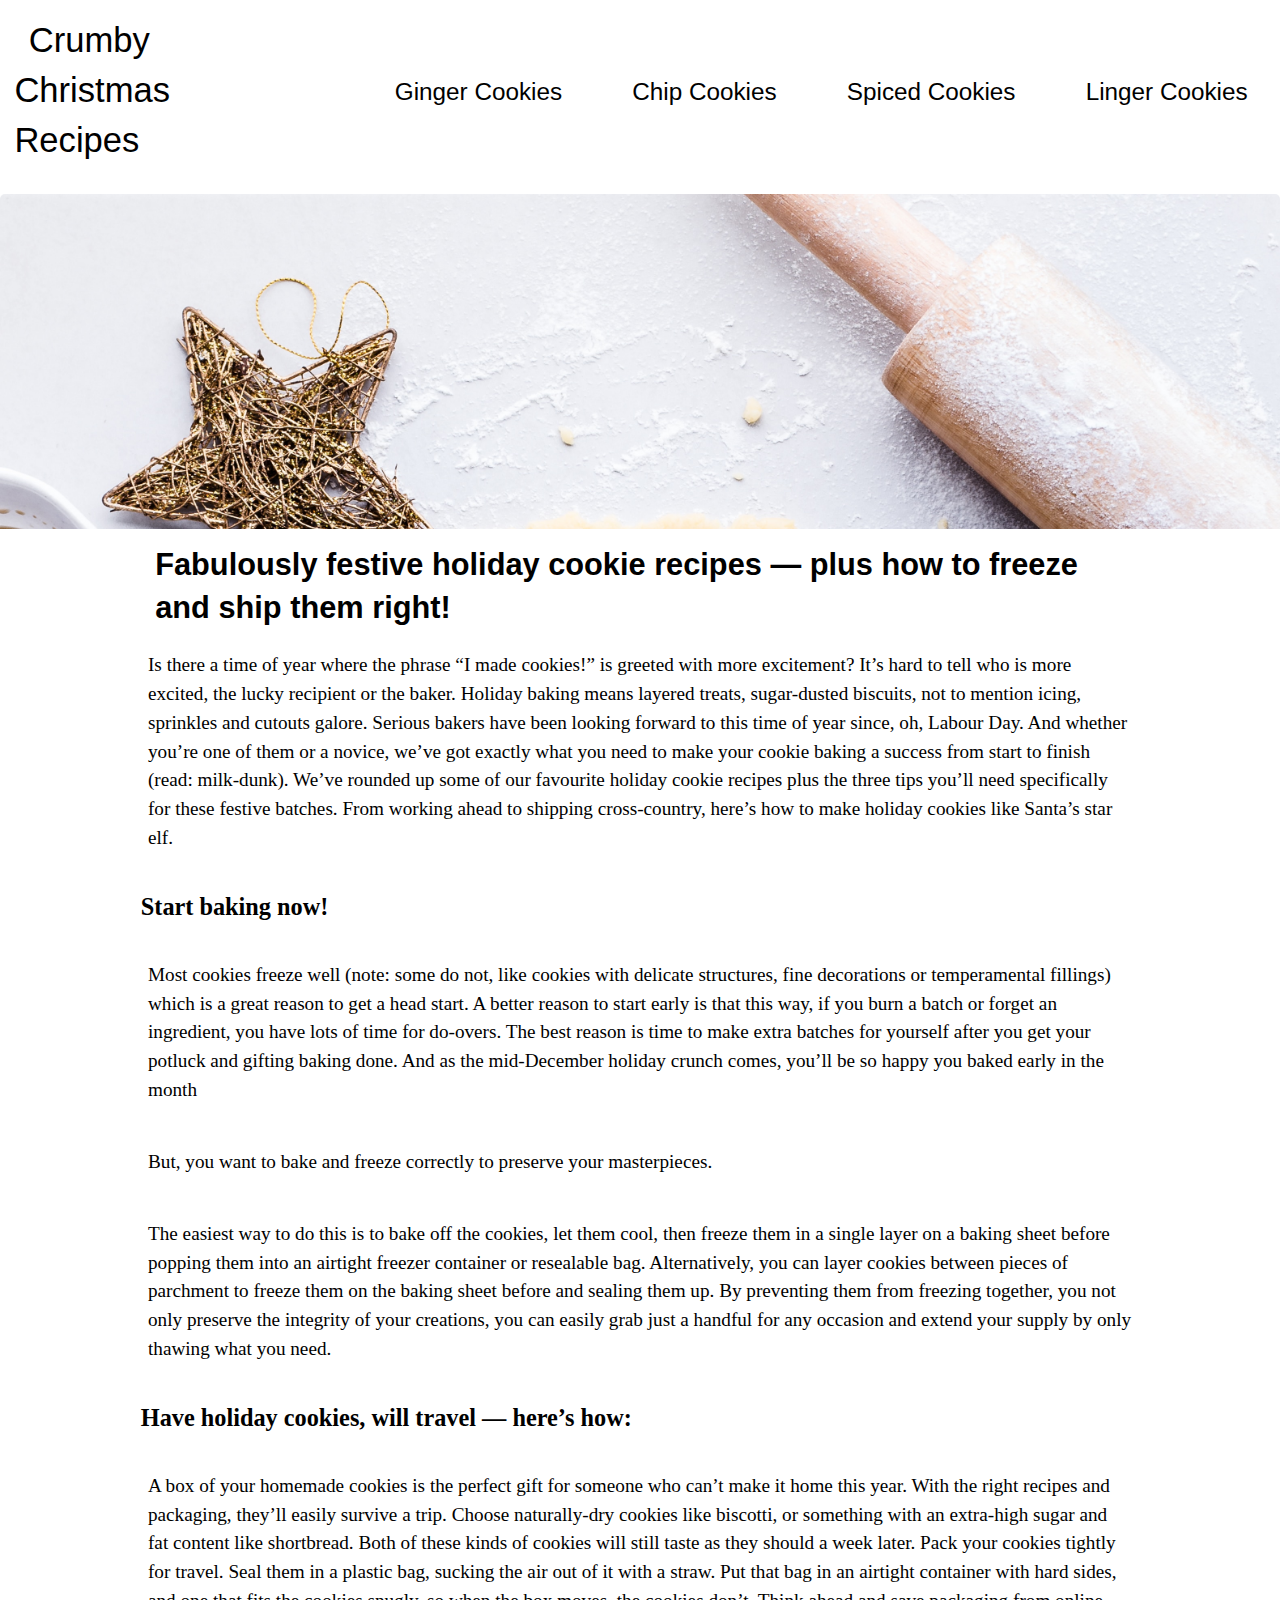
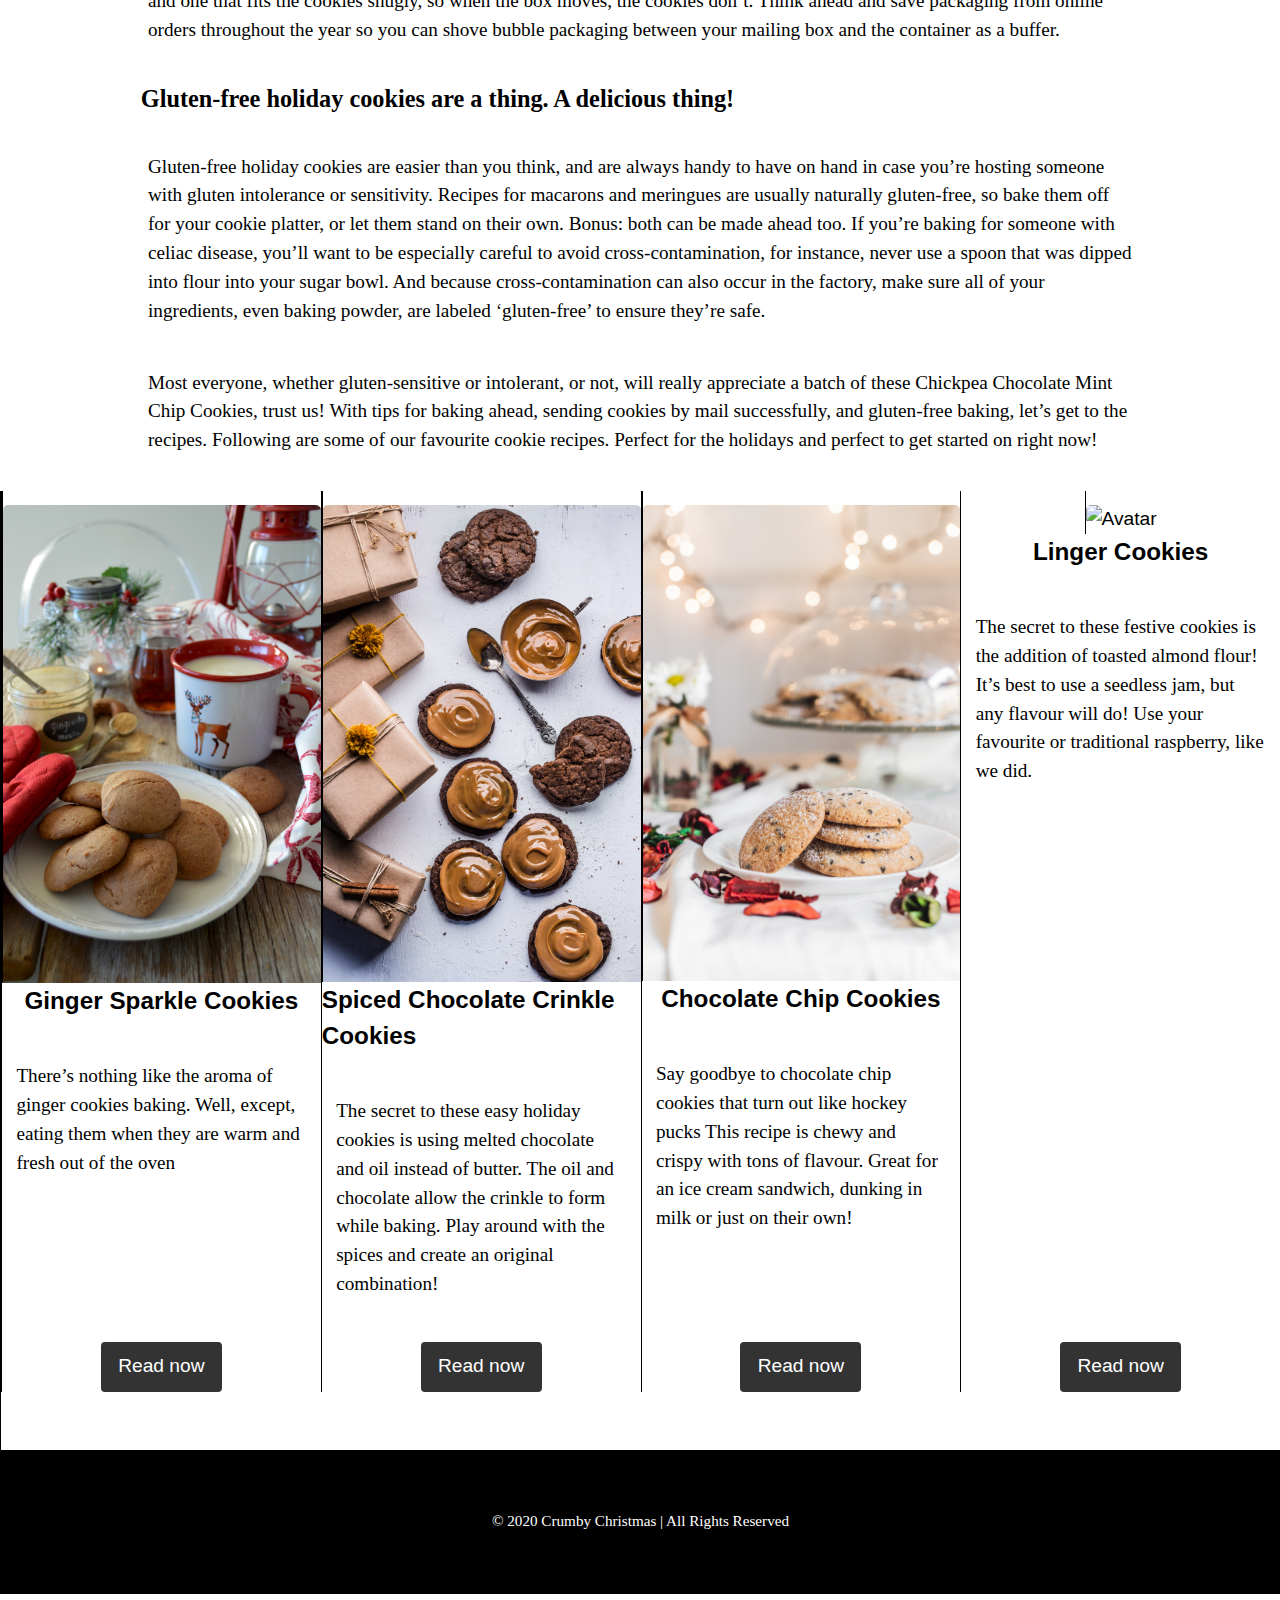
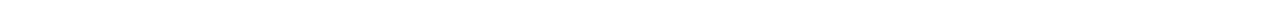
==== commit 749e84a3: "Update file" ====
--- a/index.html
+++ b/index.html
@@ -1,9 +1,12 @@
 <!DOCTYPE html>
 <html lang="en-ca">
 <head>
+
   <meta charset="utf-8">
   <title>Recipe-Website</title>
   <meta name="viewport" content="width=device-width,initial-scale=1">
+  <link rel="shortcut icon" href="favicon.ico">
+  <link rel="icon" type="image/svg" href="images/favicon.png">
   <link href="css/main.css" rel="stylesheet">
   <link href="css/type.css" rel="stylesheet">
   <link href="css/grid.css" rel="stylesheet">
@@ -18,10 +21,6 @@
 
     <nav class="nav unit xs-1 s-1 m-1 l-3-4">
       <ul class="list-group-inline push-0">
-
-        <li class="island-1-8">
-          <a class="block text-center gutter pad-t-1 pad-b-1-4 giga" href="">All Recipes</a>
-        </li>
 
         <li class="island-1-8">
           <a class="block text-center gutter pad-t-1 pad-b-1-4 giga" href="ginger.html">Ginger Cookies</a>
--- a/css/main.css
+++ b/css/main.css
@@ -109,6 +109,11 @@
   color: #ffff;
 }
 
+a {
+  text-decoration: none;
+  color: black;
+}
+
 @media only screen and (min-width: 38em) {
 
   }
